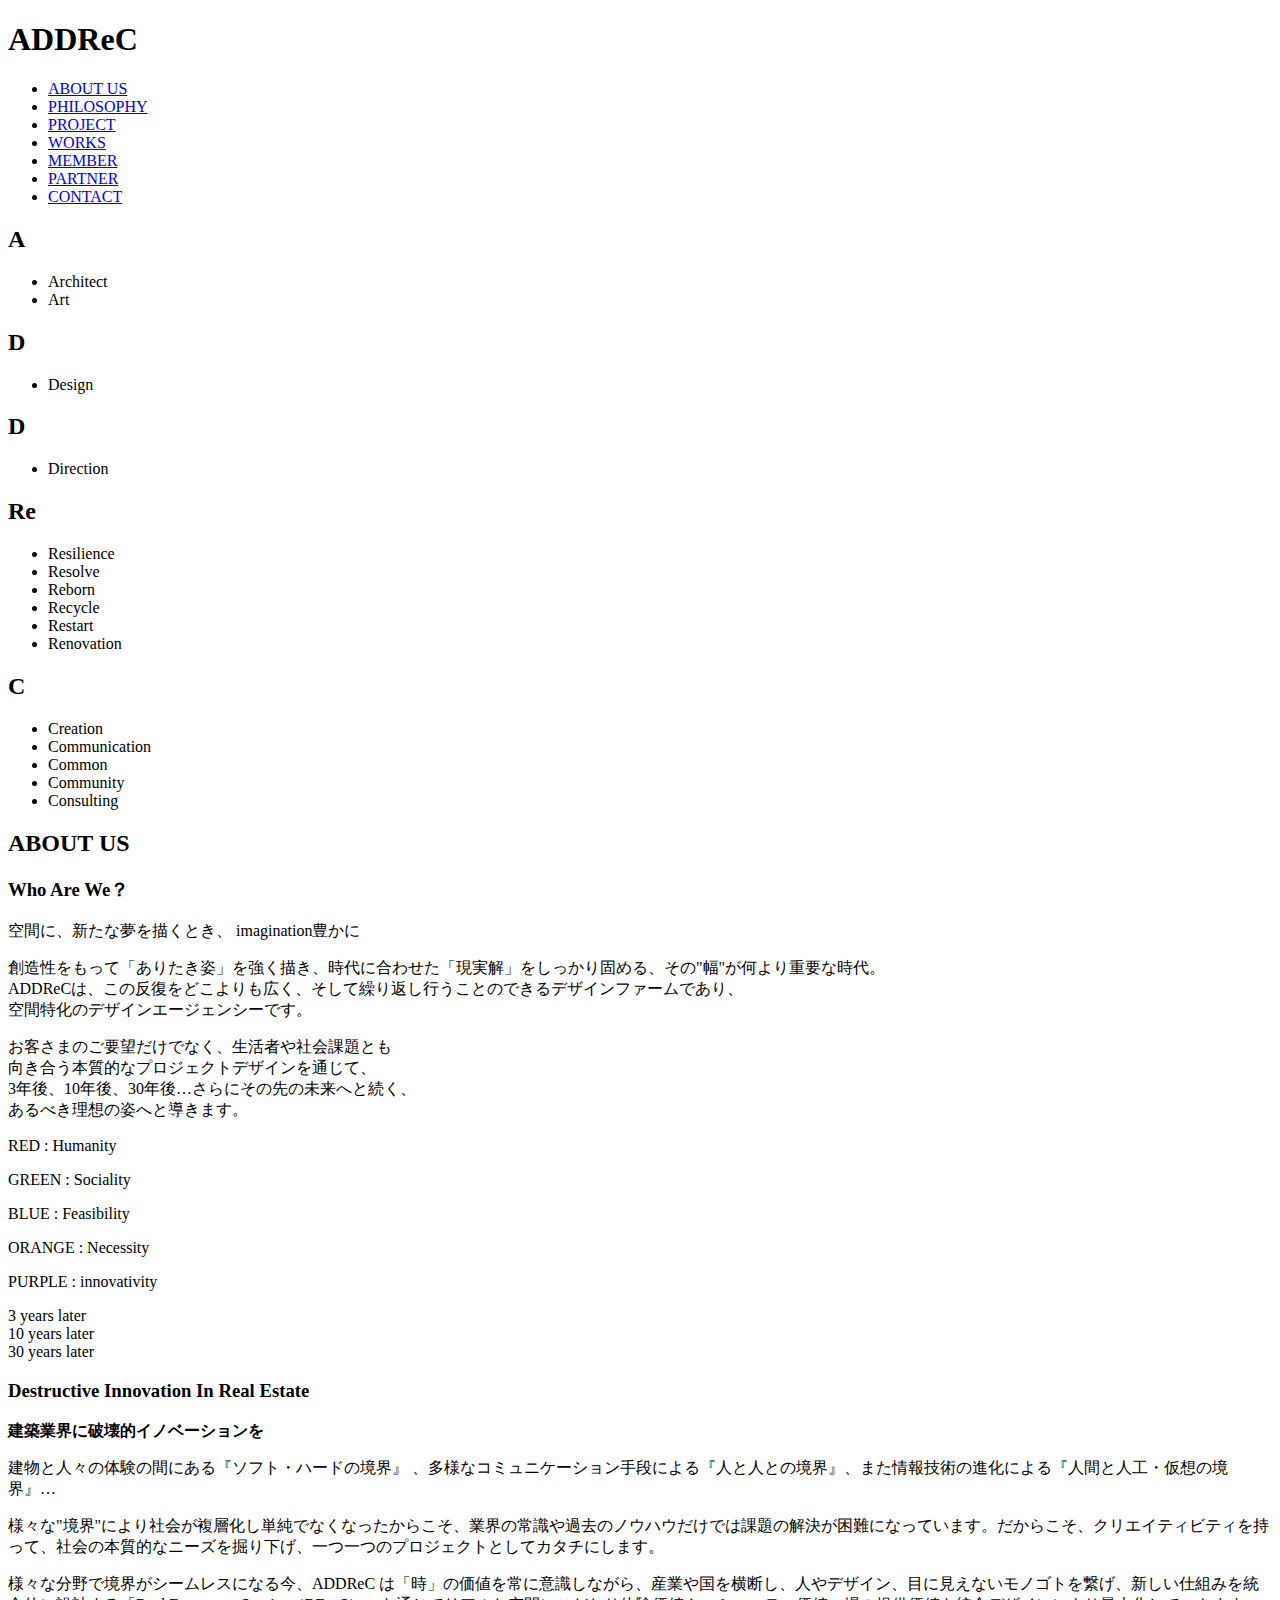
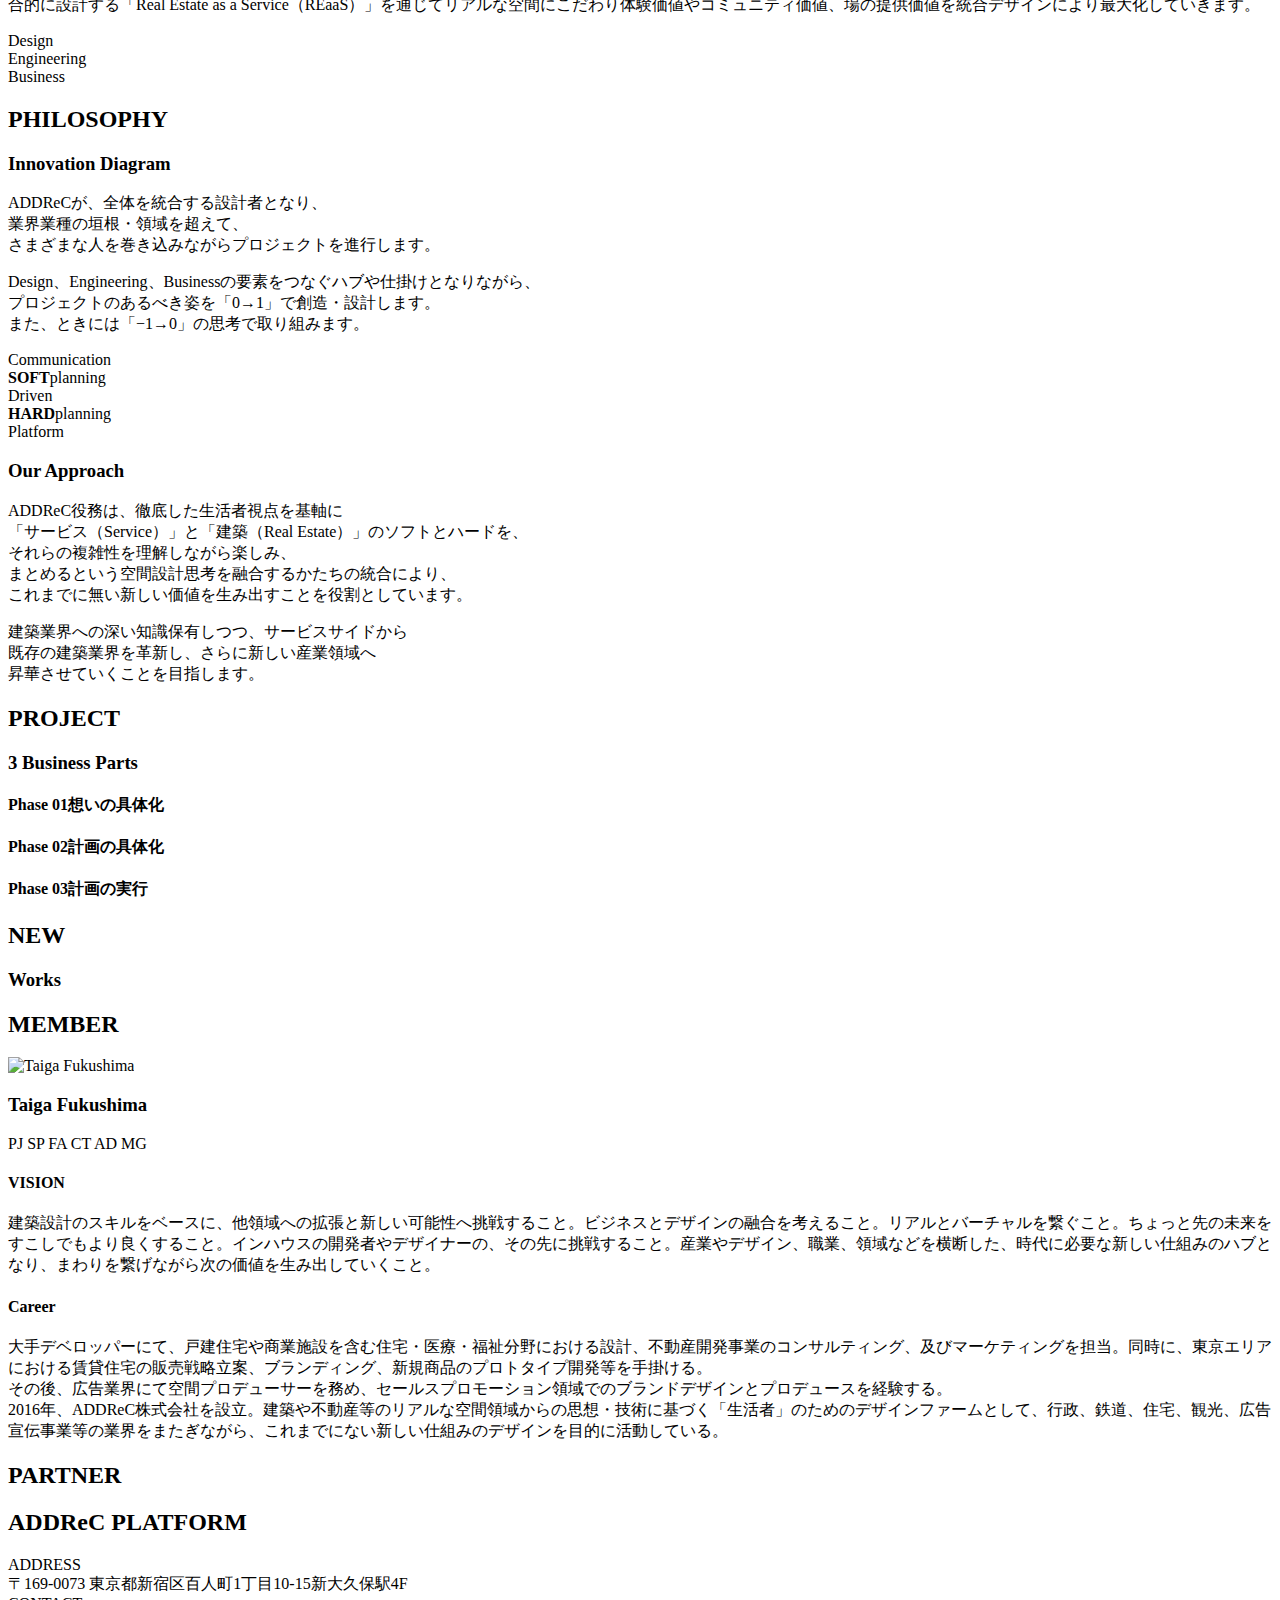
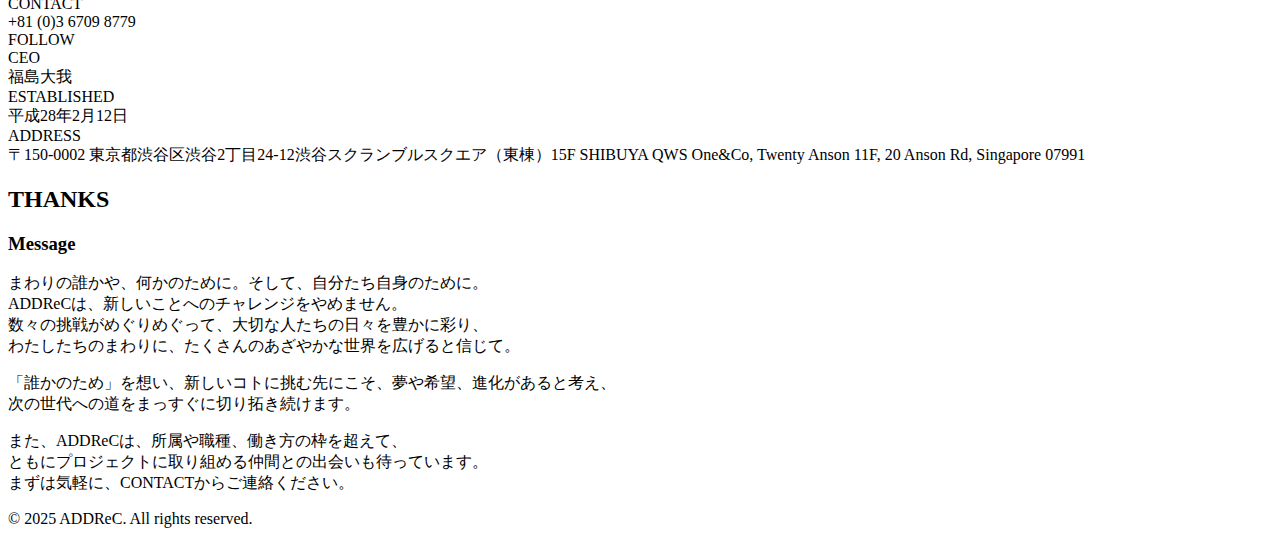
==== index.html @ 2c87a2e8 "Add main index.html page" ====
<!DOCTYPE html>
<html lang="ja">
<head>
    <meta charset="UTF-8">
    <meta name="viewport" content="width=device-width, initial-scale=1.0">
    <title>ADDReC - Design Firm</title>
    <link rel="stylesheet" href="styles.css">
    <link rel="stylesheet" href="https://fonts.googleapis.com/css2?family=Noto+Sans+JP:wght@300;400;500;700&display=swap">
</head>
<body>
    <header>
        <div class="logo">
            <h1>ADDReC</h1>
        </div>
        <nav>
            <ul>
                <li><a href="#about">ABOUT US</a></li>
                <li><a href="#philosophy">PHILOSOPHY</a></li>
                <li><a href="#project">PROJECT</a></li>
                <li><a href="#works">WORKS</a></li>
                <li><a href="#member">MEMBER</a></li>
                <li><a href="#partner">PARTNER</a></li>
                <li><a href="#contact">CONTACT</a></li>
            </ul>
        </nav>
    </header>

    <section class="hero">
        <div class="letter-grid">
            <div class="letter">
                <h2>A</h2>
                <ul>
                    <li>Architect</li>
                    <li>Art</li>
                </ul>
            </div>
            <div class="letter">
                <h2>D</h2>
                <ul>
                    <li>Design</li>
                </ul>
            </div>
            <div class="letter">
                <h2>D</h2>
                <ul>
                    <li>Direction</li>
                </ul>
            </div>
            <div class="letter">
                <h2>Re</h2>
                <ul>
                    <li>Resilience</li>
                    <li>Resolve</li>
                    <li>Reborn</li>
                    <li>Recycle</li>
                    <li>Restart</li>
                    <li>Renovation</li>
                </ul>
            </div>
            <div class="letter">
                <h2>C</h2>
                <ul>
                    <li>Creation</li>
                    <li>Communication</li>
                    <li>Common</li>
                    <li>Community</li>
                    <li>Consulting</li>
                </ul>
            </div>
        </div>
    </section>

    <section id="about" class="about">
        <h2>ABOUT US</h2>
        <div class="about-content">
            <h3>Who Are We？</h3>
            <p class="highlight">空間に、新たな夢を描くとき、 imagination豊かに</p>
            <p>創造性をもって「ありたき姿」を強く描き、時代に合わせた「現実解」をしっかり固める、その"幅"が何より重要な時代。<br>
            ADDReCは、この反復をどこよりも広く、そして繰り返し行うことのできるデザインファームであり、<br>
            空間特化のデザインエージェンシーです。</p>
            <p>お客さまのご要望だけでなく、生活者や社会課題とも<br>
            向き合う本質的なプロジェクトデザインを通じて、<br>
            3年後、10年後、30年後…さらにその先の未来へと続く、<br>
            あるべき理想の姿へと導きます。</p>
            
            <div class="color-values">
                <div class="color-value red">
                    <div class="color-box"></div>
                    <p>RED : Humanity</p>
                </div>
                <div class="color-value green">
                    <div class="color-box"></div>
                    <p>GREEN : Sociality</p>
                </div>
                <div class="color-value blue">
                    <div class="color-box"></div>
                    <p>BLUE : Feasibility</p>
                </div>
                <div class="color-value orange">
                    <div class="color-box"></div>
                    <p>ORANGE : Necessity</p>
                </div>
                <div class="color-value purple">
                    <div class="color-box"></div>
                    <p>PURPLE : innovativity</p>
                </div>
            </div>
            
            <div class="timeline">
                <div class="timeline-item">3 years later</div>
                <div class="timeline-item">10 years later</div>
                <div class="timeline-item">30 years later</div>
            </div>
        </div>
        
        <div class="about-innovation">
            <h3>Destructive Innovation In Real Estate</h3>
            <p class="highlight"><strong>建築業界に破壊的イノベーションを</strong></p>
            <p>建物と人々の体験の間にある『ソフト・ハードの境界』 、多様なコミュニケーション手段による『人と人との境界』、また情報技術の進化による『人間と人工・仮想の境界』…</p>
            <p>様々な"境界"により社会が複層化し単純でなくなったからこそ、業界の常識や過去のノウハウだけでは課題の解決が困難になっています。だからこそ、クリエイティビティを持って、社会の本質的なニーズを掘り下げ、一つ一つのプロジェクトとしてカタチにします。</p>
            <p>様々な分野で境界がシームレスになる今、ADDReC は「時」の価値を常に意識しながら、産業や国を横断し、人やデザイン、目に見えないモノゴトを繋げ、新しい仕組みを統合的に設計する「Real Estate as a Service（REaaS）」を通じてリアルな空間にこだわり体験価値やコミュニティ価値、場の提供価値を統合デザインにより最大化していきます。</p>
            
            <div class="disciplines">
                <div class="discipline">Design</div>
                <div class="discipline">Engineering</div>
                <div class="discipline">Business</div>
            </div>
        </div>
    </section>

    <section id="philosophy" class="philosophy">
        <h2>PHILOSOPHY</h2>
        <div class="philosophy-content">
            <h3>Innovation Diagram</h3>
            <p>ADDReCが、全体を統合する設計者となり、<br>
            業界業種の垣根・領域を超えて、<br>
            さまざまな人を巻き込みながらプロジェクトを進行します。</p>
            <p>Design、Engineering、Businessの要素をつなぐハブや仕掛けとなりながら、<br>
            プロジェクトのあるべき姿を「0→1」で創造・設計します。<br>
            また、ときには「−1→0」の思考で取り組みます。</p>
            
            <div class="innovation-diagram">
                <div class="diagram-item">Communication</div>
                <div class="diagram-item"><strong>SOFT</strong>planning</div>
                <div class="diagram-item">Driven</div>
                <div class="diagram-item"><strong>HARD</strong>planning</div>
                <div class="diagram-item">Platform</div>
            </div>
        </div>
        
        <div class="approach">
            <h3>Our Approach</h3>
            <p>ADDReC役務は、徹底した生活者視点を基軸に<br>
            「サービス（Service）」と「建築（Real Estate）」のソフトとハードを、<br>
            それらの複雑性を理解しながら楽しみ、<br>
            まとめるという空間設計思考を融合するかたちの統合により、<br>
            これまでに無い新しい価値を生み出すことを役割としています。</p>
            <p>建築業界への深い知識保有しつつ、サービスサイドから<br>
            既存の建築業界を革新し、さらに新しい産業領域へ<br>
            昇華させていくことを目指します。</p>
        </div>
    </section>

    <section id="project" class="project">
        <h2>PROJECT</h2>
        <div class="business-parts">
            <h3>3 Business Parts</h3>
            <div class="phase">
                <h4>Phase 01想いの具体化</h4>
            </div>
            <div class="phase">
                <h4>Phase 02計画の具体化</h4>
            </div>
            <div class="phase">
                <h4>Phase 03計画の実行</h4>
            </div>
        </div>
    </section>

    <section id="works" class="works">
        <h2>NEW</h2>
        <h3>Works</h3>
        <div class="works-gallery">
            <!-- Work items will be added here -->
        </div>
    </section>

    <section id="member" class="member">
        <h2>MEMBER</h2>
        <div class="members-grid">
            <div class="member-card">
                <div class="member-image">
                    <img src="images/member1.jpg" alt="Taiga Fukushima">
                </div>
                <div class="member-info">
                    <h3>Taiga Fukushima</h3>
                    <div class="skills">
                        <span>PJ</span>
                        <span>SP</span>
                        <span>FA</span>
                        <span>CT</span>
                        <span>AD</span>
                        <span>MG</span>
                    </div>
                    <h4>VISION</h4>
                    <p>建築設計のスキルをベースに、他領域への拡張と新しい可能性へ挑戦すること。ビジネスとデザインの融合を考えること。リアルとバーチャルを繋ぐこと。ちょっと先の未来をすこしでもより良くすること。インハウスの開発者やデザイナーの、その先に挑戦すること。産業やデザイン、職業、領域などを横断した、時代に必要な新しい仕組みのハブとなり、まわりを繋げながら次の価値を生み出していくこと。</p>
                    <h4>Career</h4>
                    <p>大手デベロッパーにて、戸建住宅や商業施設を含む住宅・医療・福祉分野における設計、不動産開発事業のコンサルティング、及びマーケティングを担当。同時に、東京エリアにおける賃貸住宅の販売戦略立案、ブランディング、新規商品のプロトタイプ開発等を手掛ける。<br>
                    その後、広告業界にて空間プロデューサーを務め、セールスプロモーション領域でのブランドデザインとプロデュースを経験する。<br>
                    2016年、ADDReC株式会社を設立。建築や不動産等のリアルな空間領域からの思想・技術に基づく「生活者」のためのデザインファームとして、行政、鉄道、住宅、観光、広告宣伝事業等の業界をまたぎながら、これまでにない新しい仕組みのデザインを目的に活動している。</p>
                </div>
            </div>
            
            <!-- Add more member cards as needed -->
        </div>
    </section>

    <section id="partner" class="partner">
        <h2>PARTNER</h2>
        <div class="partners-grid">
            <!-- Partner logos will be added here -->
        </div>
    </section>

    <section id="platform" class="platform">
        <h2>ADDReC PLATFORM</h2>
        <div class="platform-info">
            <div class="info-group">
                <div class="info-row">
                    <div class="info-label">ADDRESS</div>
                    <div class="info-value">〒169-0073 東京都新宿区百人町1丁目10-15新大久保駅4F</div>
                </div>
                <div class="info-row">
                    <div class="info-label">CONTACT</div>
                    <div class="info-value">+81 (0)3 6709 8779</div>
                </div>
                <div class="info-row">
                    <div class="info-label">FOLLOW</div>
                    <div class="info-value social-links">
                        <!-- Social media icons -->
                    </div>
                </div>
                <div class="info-row">
                    <div class="info-label">CEO</div>
                    <div class="info-value">福島大我</div>
                </div>
                <div class="info-row">
                    <div class="info-label">ESTABLISHED</div>
                    <div class="info-value">平成28年2月12日</div>
                </div>
            </div>
            
            <div class="info-group">
                <div class="info-row">
                    <div class="info-label">ADDRESS</div>
                    <div class="info-value">〒150-0002 東京都渋谷区渋谷2丁目24-12渋谷スクランブルスクエア（東棟）15F SHIBUYA QWS One&Co, Twenty Anson 11F, 20 Anson Rd, Singapore 07991</div>
                </div>
            </div>
        </div>
    </section>

    <section id="contact" class="contact">
        <h2>THANKS</h2>
        <div class="message">
            <h3>Message</h3>
            <p>まわりの誰かや、何かのために。そして、自分たち自身のために。<br>
            ADDReCは、新しいことへのチャレンジをやめません。<br>
            数々の挑戦がめぐりめぐって、大切な人たちの日々を豊かに彩り、<br>
            わたしたちのまわりに、たくさんのあざやかな世界を広げると信じて。</p>
            <p>「誰かのため」を想い、新しいコトに挑む先にこそ、夢や希望、進化があると考え、<br>
            次の世代への道をまっすぐに切り拓き続けます。</p>
            <p>また、ADDReCは、所属や職種、働き方の枠を超えて、<br>
            ともにプロジェクトに取り組める仲間との出会いも待っています。<br>
            まずは気軽に、CONTACTからご連絡ください。</p>
        </div>
    </section>

    <footer>
        <div class="footer-content">
            <p>&copy; 2025 ADDReC. All rights reserved.</p>
        </div>
    </footer>

    <script src="script.js"></script>
</body>
</html>
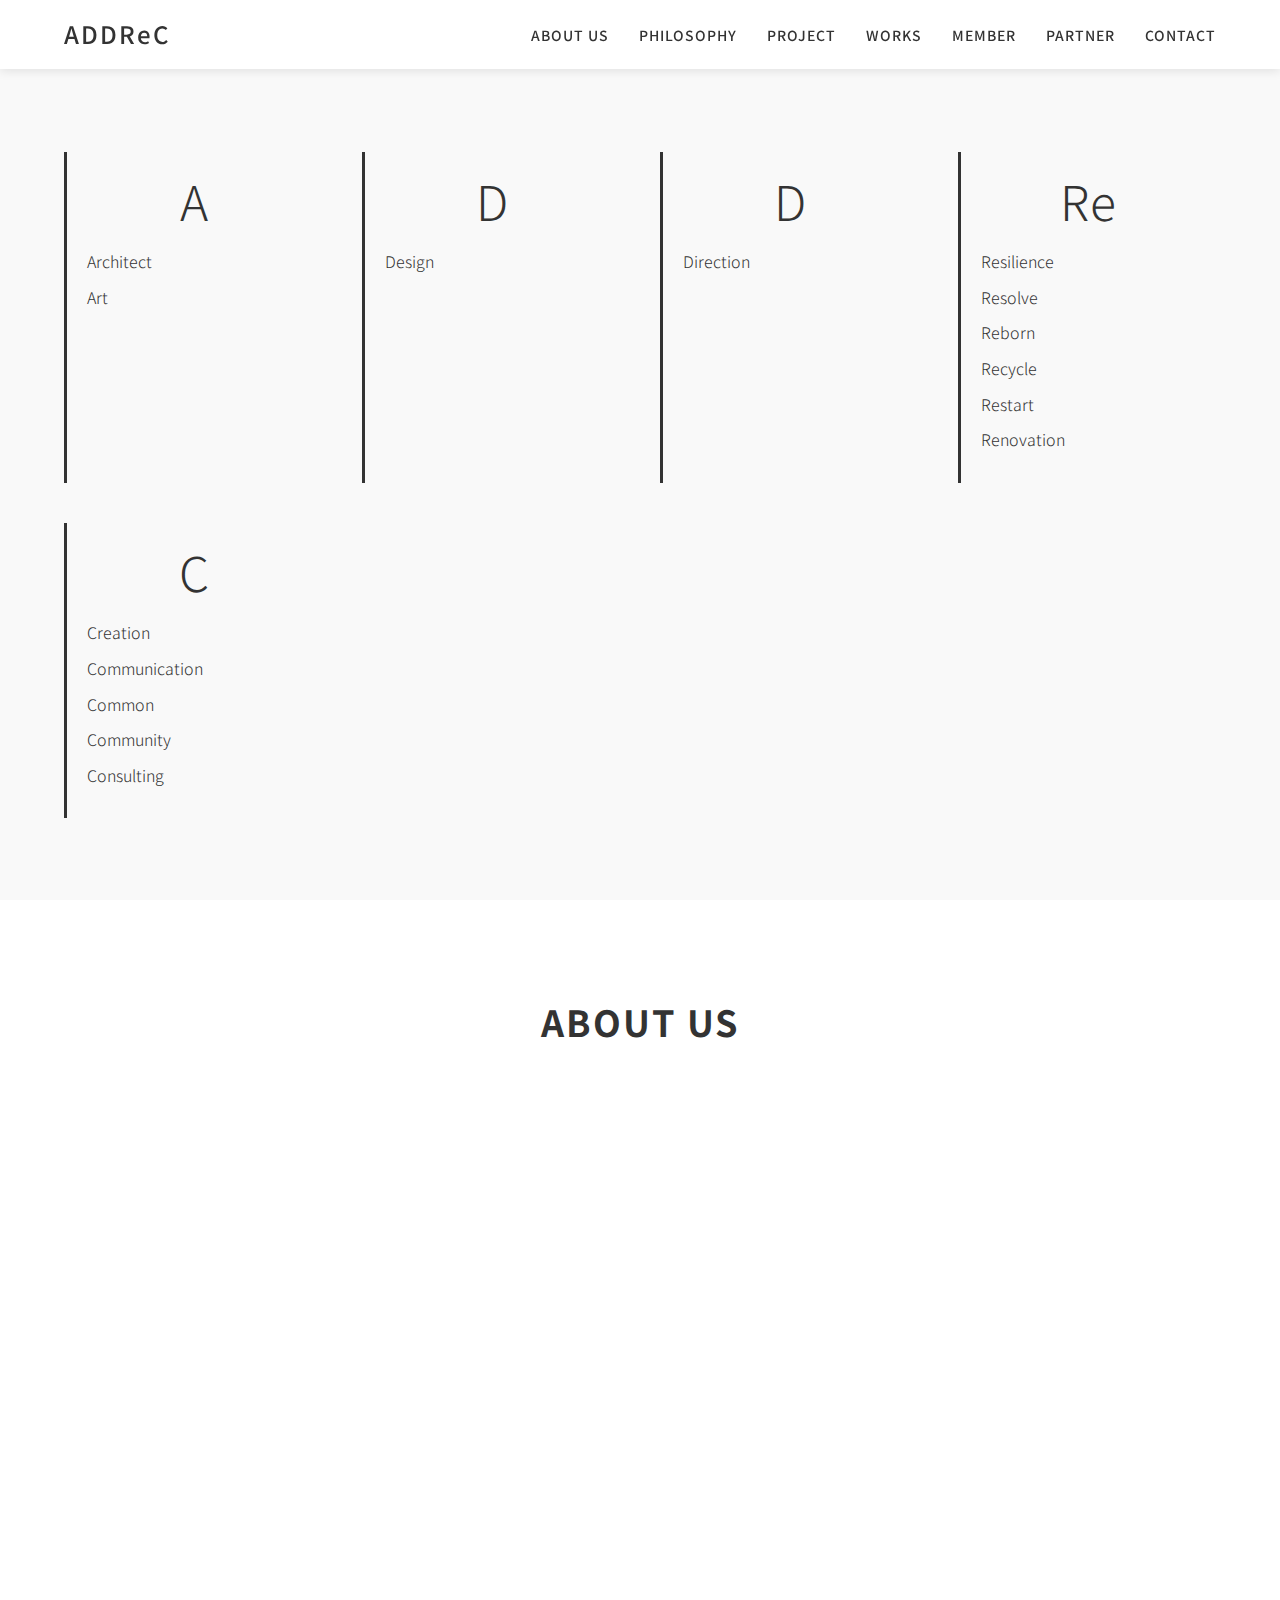
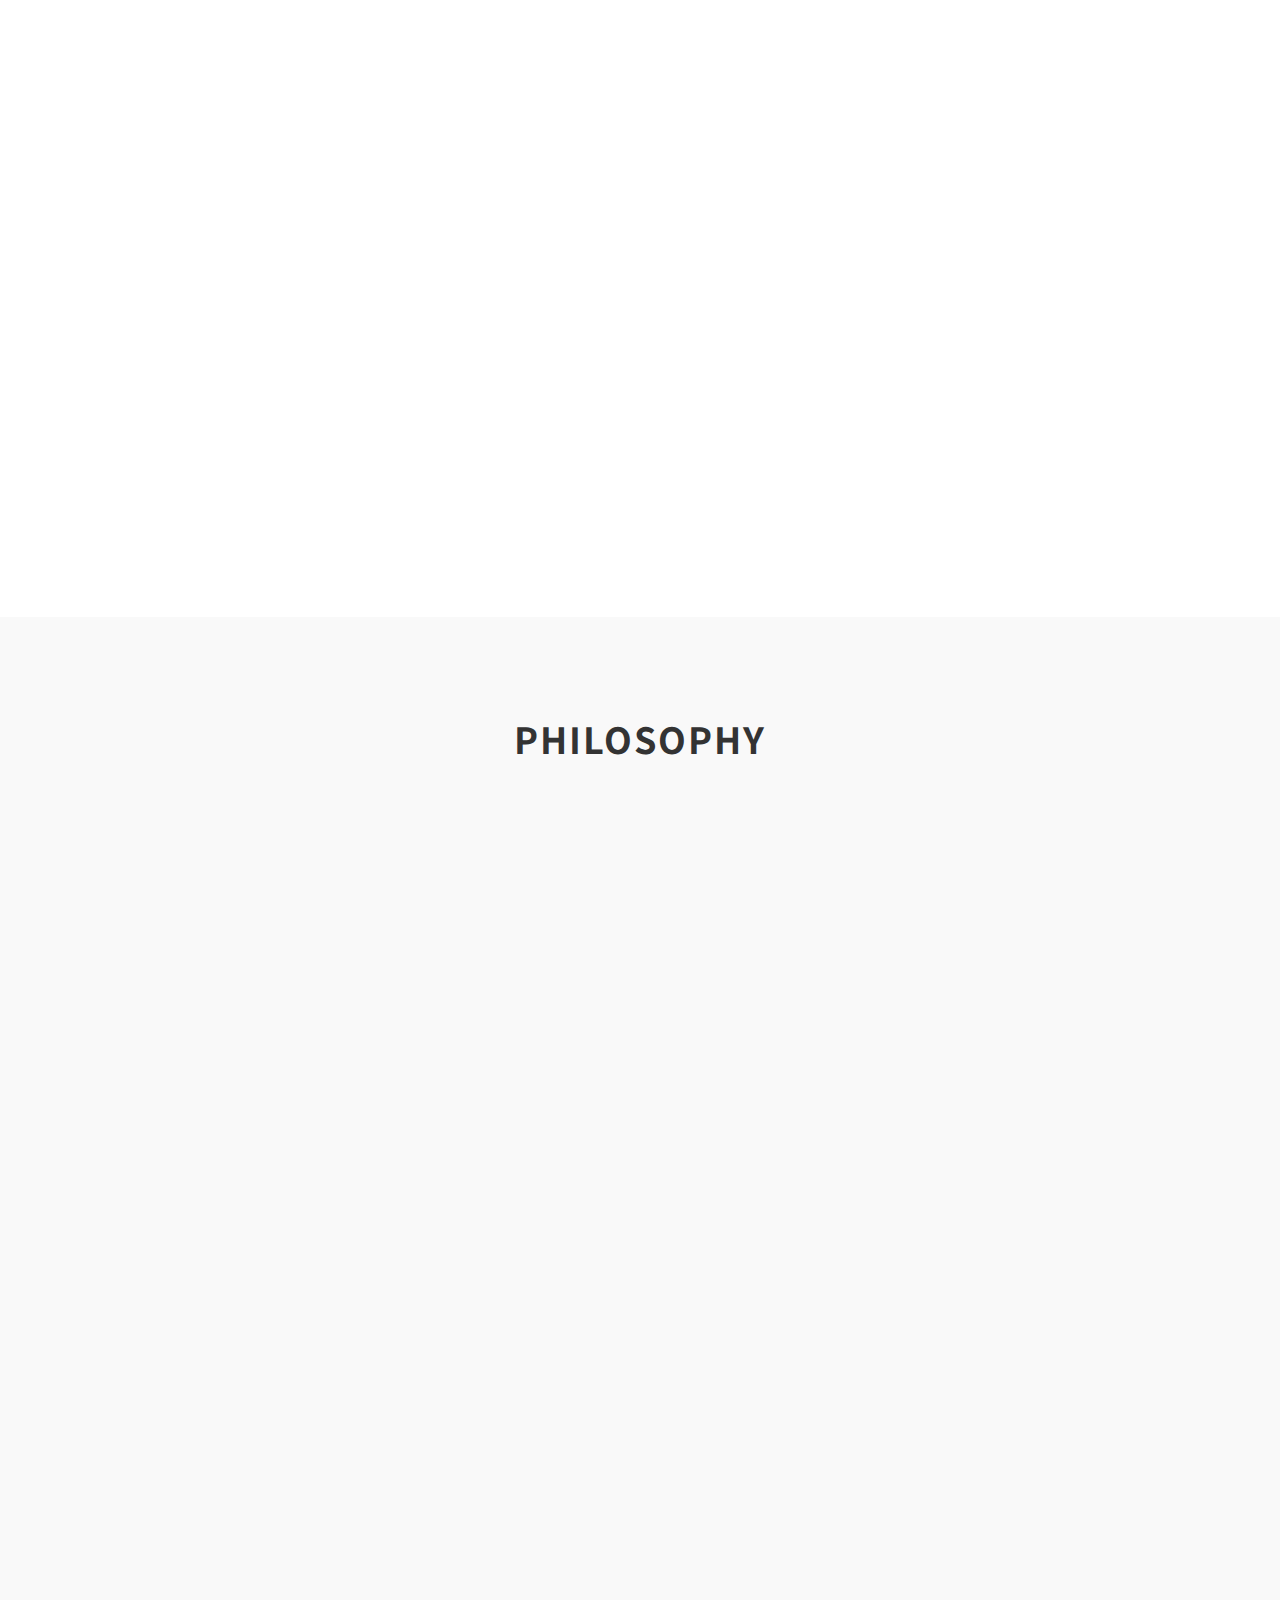
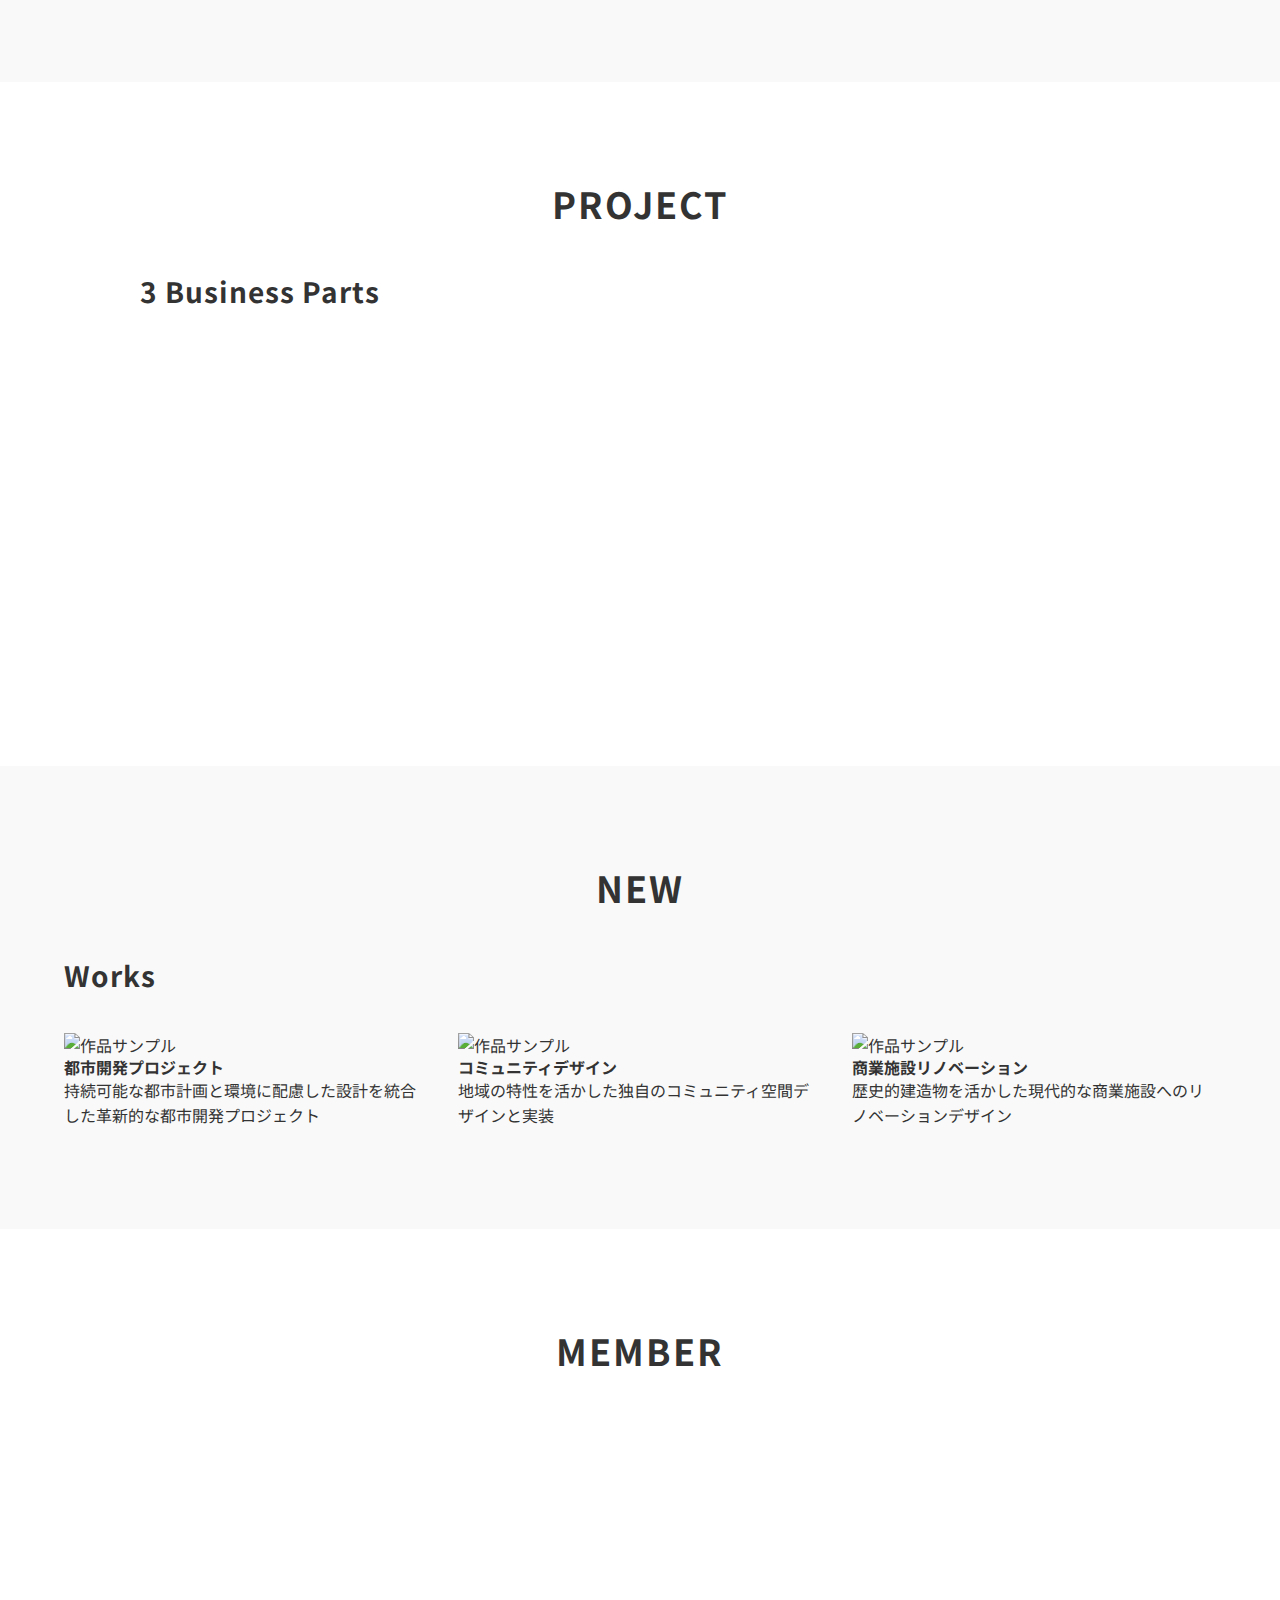
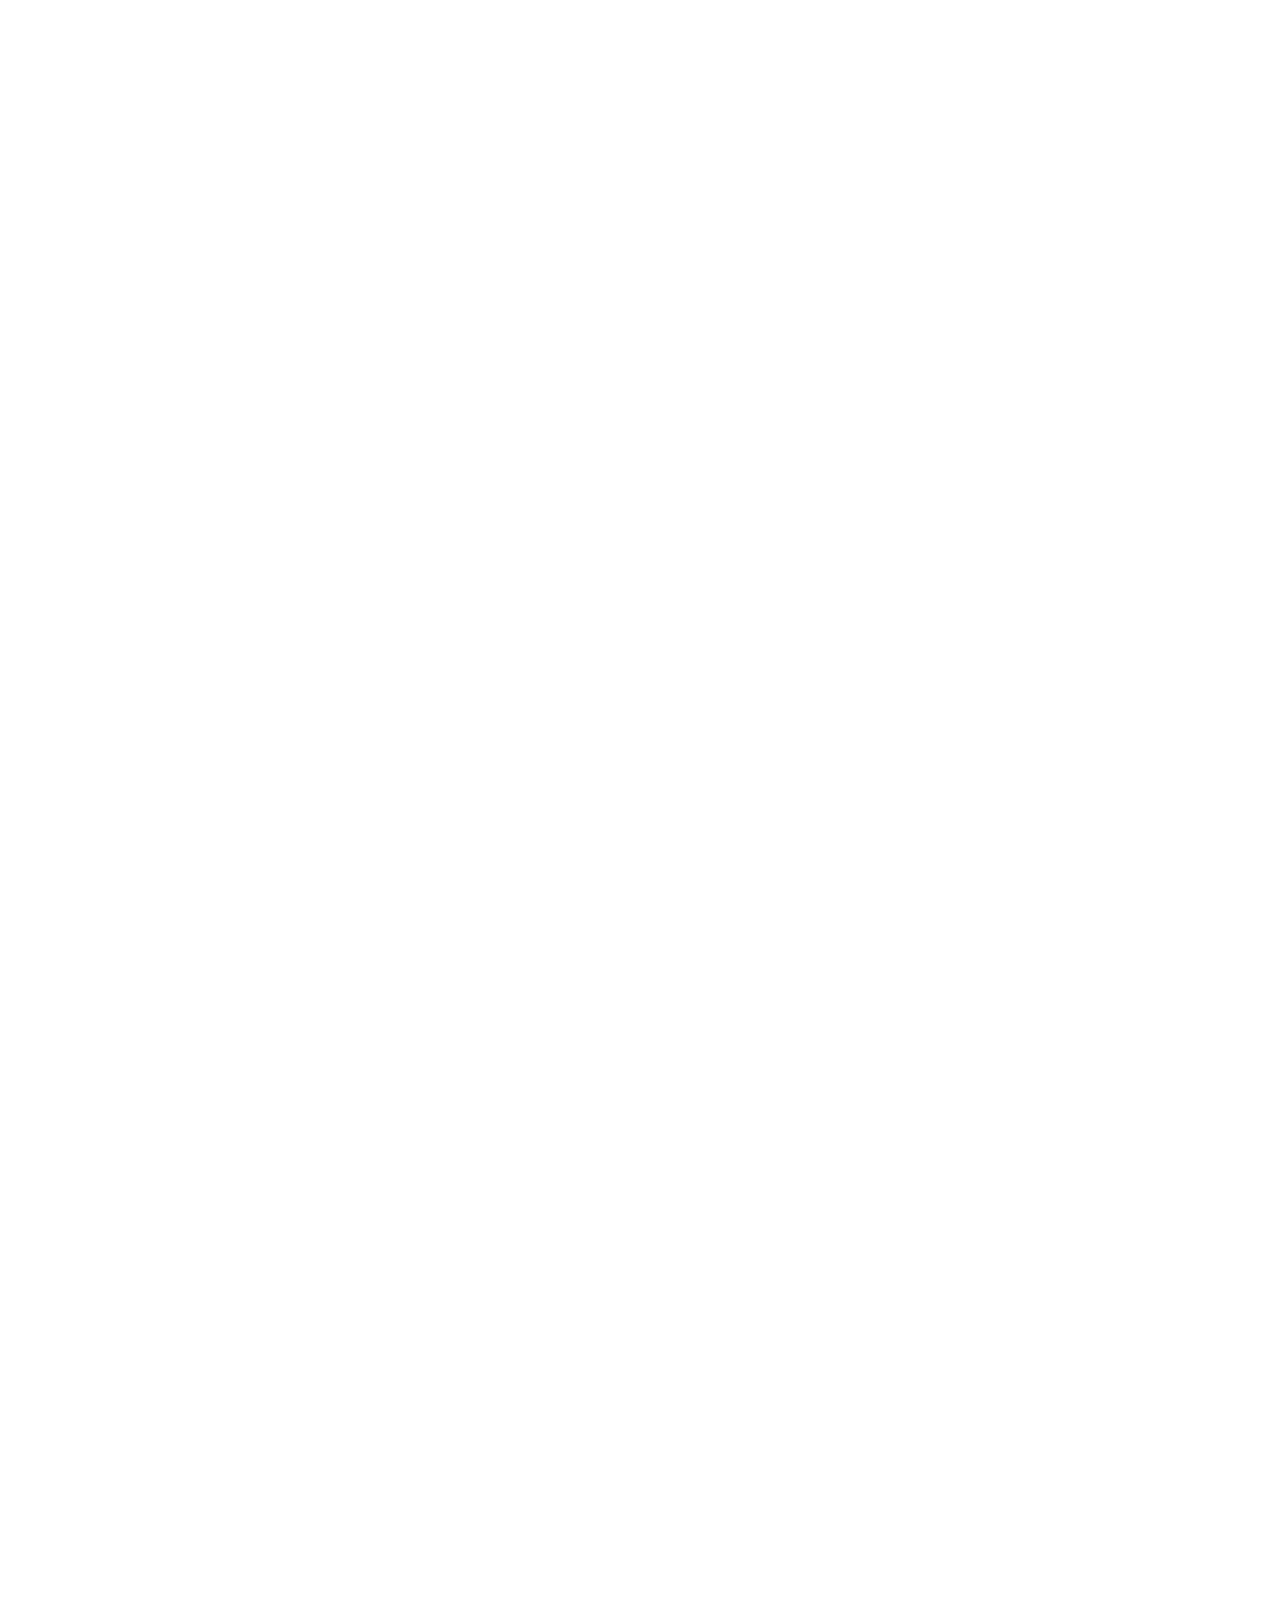
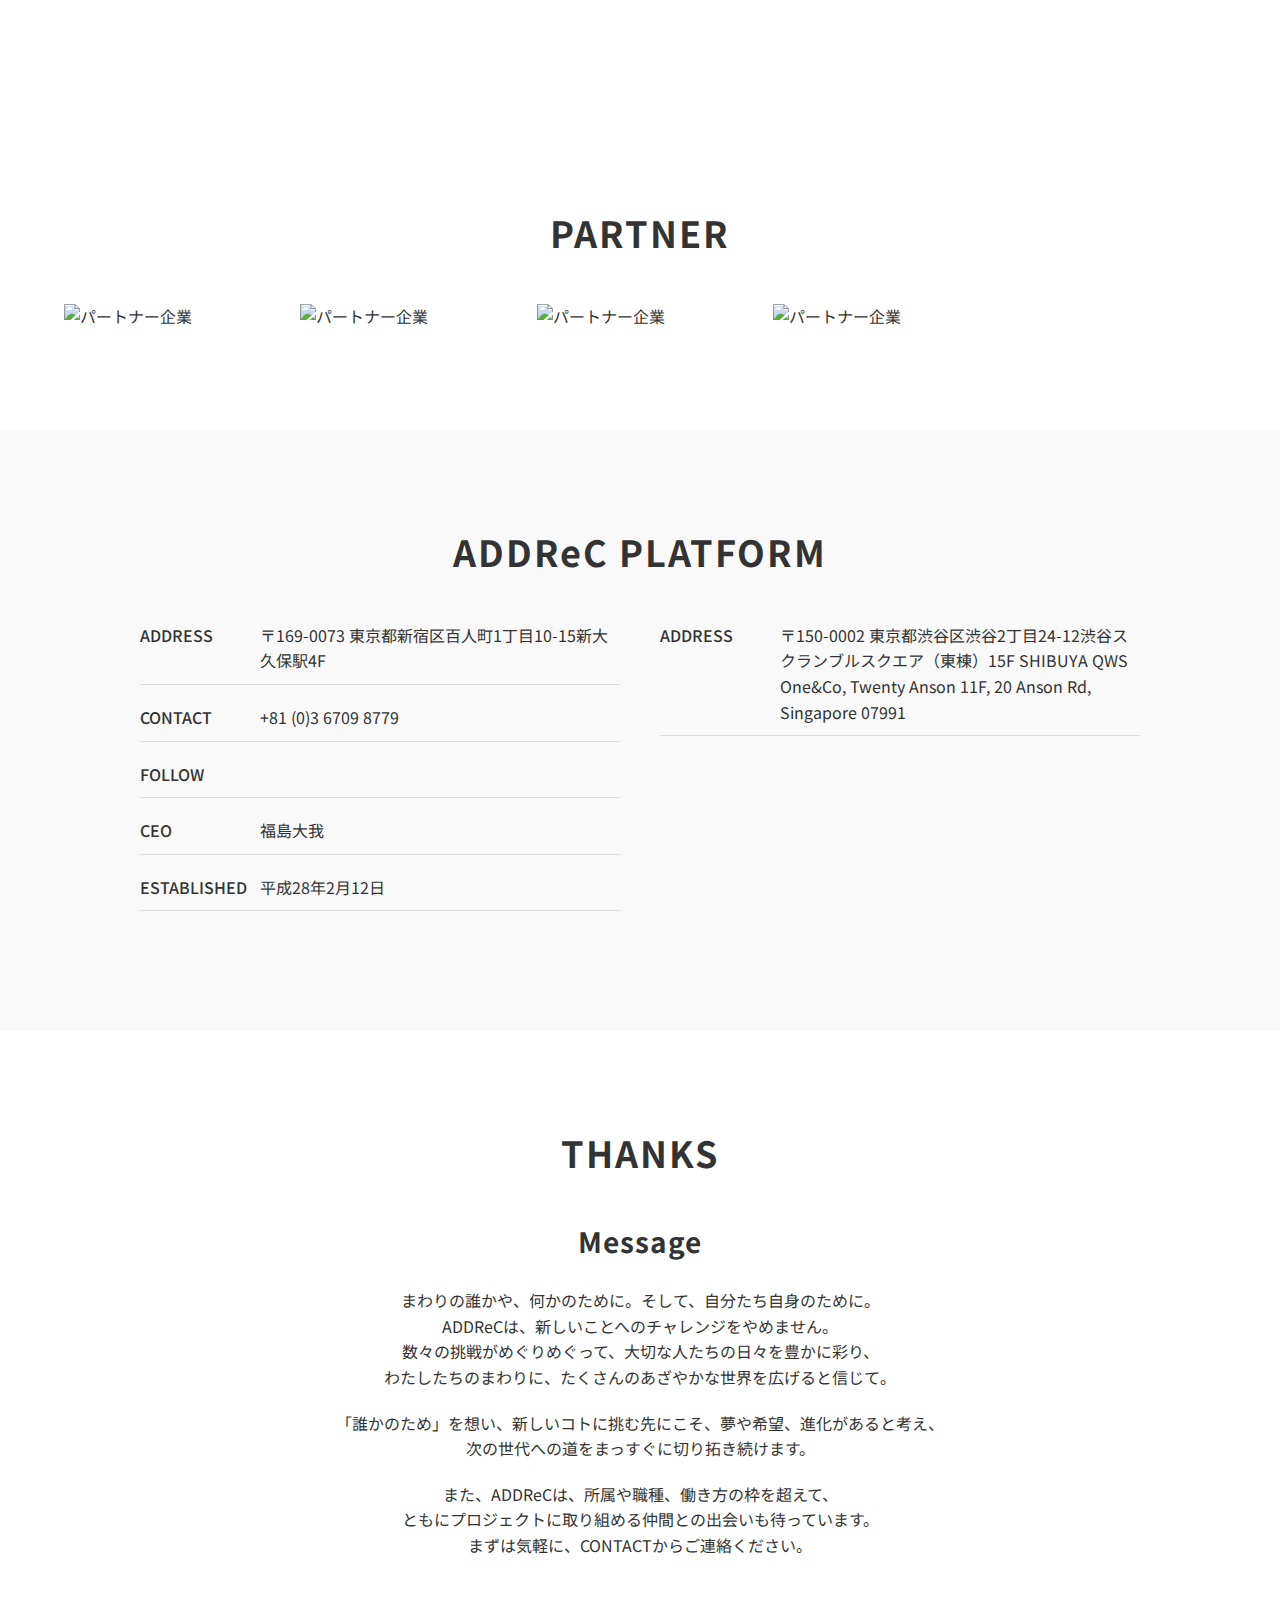
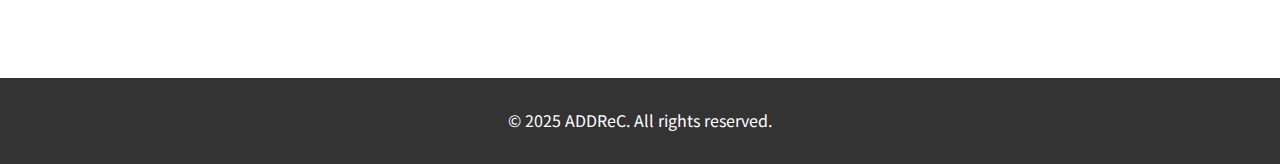
==== commit ab5c5e5a: "更新网站添加团队成员和作品展示" ====
--- a/index.html
+++ b/index.html
@@ -181,7 +181,33 @@
         <h2>NEW</h2>
         <h3>Works</h3>
         <div class="works-gallery">
-            <!-- Work items will be added here -->
+            <div class="work-item">
+                <div class="work-image">
+                    <img src="images/work1.jpg" alt="作品サンプル">
+                </div>
+                <div class="work-info">
+                    <h4>都市開発プロジェクト</h4>
+                    <p>持続可能な都市計画と環境に配慮した設計を統合した革新的な都市開発プロジェクト</p>
+                </div>
+            </div>
+            <div class="work-item">
+                <div class="work-image">
+                    <img src="images/work2.jpg" alt="作品サンプル">
+                </div>
+                <div class="work-info">
+                    <h4>コミュニティデザイン</h4>
+                    <p>地域の特性を活かした独自のコミュニティ空間デザインと実装</p>
+                </div>
+            </div>
+            <div class="work-item">
+                <div class="work-image">
+                    <img src="images/work3.jpg" alt="作品サンプル">
+                </div>
+                <div class="work-info">
+                    <h4>商業施設リノベーション</h4>
+                    <p>歴史的建造物を活かした現代的な商業施設へのリノベーションデザイン</p>
+                </div>
+            </div>
         </div>
     </section>
 
@@ -211,14 +237,119 @@
                 </div>
             </div>
             
-            <!-- Add more member cards as needed -->
+            <div class="member-card">
+                <div class="member-image">
+                    <img src="images/member2.jpg" alt="冨田 円">
+                </div>
+                <div class="member-info">
+                    <h3>冨田 円 Tomita Madoka</h3>
+                    <div class="skills">
+                        <span>PJ</span>
+                        <span>SP</span>
+                        <span>FA</span>
+                        <span>CT</span>
+                        <span>AD</span>
+                        <span>MG</span>
+                    </div>
+                    <h4>コンセプトアーキテクト</h4>
+                    <p>欧州での5年間のインテリアデザイン業務で培ったのは審美眼だけではなくユーザビリティというモデュール単位を空間演出から街づくりまでを一貫したコンセプトで貫くこと。物語を空間で表現する事が得意とする。</p>
+                    <p>帰国後はライフスタイルデザインを軸にコンセプト体験型のホテルを中心とした街づくりの開発企画業務に携わる。2015年より生活に一番近いアートアンドクラフトとして発酵茶ブランディングから離耕農地などの遊休地活用を地方都市街づくりとして地域を巻き込みつつ運用中。</p>
+                </div>
+            </div>
+            
+            <div class="member-card">
+                <div class="member-image">
+                    <img src="images/member3.jpg" alt="細目 圭佑">
+                </div>
+                <div class="member-info">
+                    <h3>細目 圭佑 Hosonome Keisuke</h3>
+                    <div class="skills">
+                        <span>PJ</span>
+                        <span>SP</span>
+                        <span>FA</span>
+                        <span>CT</span>
+                        <span>AD</span>
+                        <span>MG</span>
+                    </div>
+                    <p>渋谷ブレンド株式会社代表取締役／プロデューサー／官民学連携／新規事業開発／人材組織雇用／当事者プロジェクト オープンイノベーション型プロジェクトのプロデュースを行う。「世の中にとって良い取り組みを正しく事業化する」をテーマに、糖尿病向けのヘルスケアプロジェクトや渋谷区との官民学連携推進、上場企業との共同新規事業開発などに取り組む。</p>
+                </div>
+            </div>
+            
+            <div class="member-card">
+                <div class="member-image">
+                    <img src="images/member4.jpg" alt="澤田 剛希">
+                </div>
+                <div class="member-info">
+                    <h3>澤田 剛希 Yoshiki Sawada</h3>
+                    <div class="skills">
+                        <span>PJ</span>
+                        <span>SP</span>
+                        <span>FA</span>
+                        <span>CT</span>
+                        <span>AD</span>
+                        <span>MG</span>
+                    </div>
+                    <h4>プロジェクトデザイナー</h4>
+                    <p>リノベーションによる不動産再生に携わってきた経験をベースに、自らの感覚を活かした空間のデザイン及び家具の施工も自ら臨機応変に行うことで、プロジェクトの価値向上を目指します。ADDReCではさらに他の多様なメンバーと協業することで、ハードや短期スパンの事業計画だけでは解けないような、より長い時間軸での社会がより良くなるようなアクションを行ってゆきます。</p>
+                </div>
+            </div>
+            
+            <div class="member-card">
+                <div class="member-image">
+                    <img src="images/member5.jpg" alt="松村 隆">
+                </div>
+                <div class="member-info">
+                    <h3>松村 隆 Takashi Matsumura</h3>
+                    <div class="skills">
+                        <span>PJ</span>
+                        <span>SP</span>
+                        <span>FA</span>
+                        <span>CT</span>
+                        <span>AD</span>
+                        <span>MG</span>
+                    </div>
+                    <h4>アーキテクト</h4>
+                    <p>空間デザインの専門家として、建築物の機能と美しさを両立させた設計を追求。持続可能な建築と環境への配慮を重視したプロジェクトに力を入れている。</p>
+                </div>
+            </div>
+            
+            <div class="member-card">
+                <div class="member-image">
+                    <img src="images/member6.jpg" alt="深津 康幸">
+                </div>
+                <div class="member-info">
+                    <h3>深津 康幸 Yasuyuki Fukatsu</h3>
+                    <div class="skills">
+                        <span>PJ</span>
+                        <span>SP</span>
+                        <span>FA</span>
+                        <span>CT</span>
+                        <span>AD</span>
+                        <span>MG</span>
+                    </div>
+                    <h4>know Inc.代表 / ビジネスプロデューサー / ライフスタイルデザイナー</h4>
+                    <p>事業領域は「暮らしに関することすべて」。デジタルからアナログまで様々なコンテンツの企画、プロデュース、ディレクションを担当。グラフィック、インテリア•プロダクトデザイン、ウェブ、ソーシャルメディアマーケティングからR&D、スタートアップベンチャーなど興味関心の赴くままに業界を渡り歩く。テクノロジーやデバイスを使用し、アイディアを掛け合わせた独自のプロジェクトを数多く手がける。カンヌライオンズ他、国内外の受賞多数。</p>
+                </div>
+            </div>
         </div>
     </section>
 
     <section id="partner" class="partner">
         <h2>PARTNER</h2>
         <div class="partners-grid">
-            <!-- Partner logos will be added here -->
+            <!-- パートナー企業のロゴや情報が入ります -->
+            <div class="partner-logo">
+                <img src="images/partner-placeholder.jpg" alt="パートナー企業">
+            </div>
+            <div class="partner-logo">
+                <img src="images/partner-placeholder.jpg" alt="パートナー企業">
+            </div>
+            <div class="partner-logo">
+                <img src="images/partner-placeholder.jpg" alt="パートナー企業">
+            </div>
+            <div class="partner-logo">
+                <img src="images/partner-placeholder.jpg" alt="パートナー企業">
+            </div>
         </div>
     </section>
 
@@ -237,7 +368,7 @@
                 <div class="info-row">
                     <div class="info-label">FOLLOW</div>
                     <div class="info-value social-links">
-                        <!-- Social media icons -->
+                        <!-- ソーシャルメディアアイコン -->
                     </div>
                 </div>
                 <div class="info-row">
--- a/styles.css
+++ b/styles.css
@@ -0,0 +1,481 @@
+/* Global styles */
+* {
+    margin: 0;
+    padding: 0;
+    box-sizing: border-box;
+}
+
+body {
+    font-family: 'Noto Sans JP', sans-serif;
+    color: #333;
+    line-height: 1.6;
+    background-color: #fff;
+}
+
+a {
+    text-decoration: none;
+    color: inherit;
+}
+
+ul {
+    list-style: none;
+}
+
+h1, h2, h3, h4, h5, h6 {
+    font-weight: 700;
+    line-height: 1.2;
+}
+
+img {
+    max-width: 100%;
+    height: auto;
+}
+
+/* Header styles */
+header {
+    display: flex;
+    justify-content: space-between;
+    align-items: center;
+    padding: 20px 5%;
+    position: fixed;
+    width: 100%;
+    top: 0;
+    z-index: 1000;
+    background: rgba(255, 255, 255, 0.95);
+    box-shadow: 0 2px 10px rgba(0, 0, 0, 0.1);
+}
+
+.logo h1 {
+    font-size: 24px;
+    font-weight: 500;
+    letter-spacing: 2px;
+}
+
+nav ul {
+    display: flex;
+}
+
+nav ul li {
+    margin-left: 30px;
+}
+
+nav ul li a {
+    position: relative;
+    font-size: 14px;
+    font-weight: 500;
+    letter-spacing: 1px;
+    transition: color 0.3s;
+}
+
+nav ul li a:hover {
+    color: #666;
+}
+
+nav ul li a::after {
+    content: '';
+    position: absolute;
+    width: 0;
+    height: 2px;
+    bottom: -5px;
+    left: 0;
+    background-color: #333;
+    transition: width 0.3s;
+}
+
+nav ul li a:hover::after {
+    width: 100%;
+}
+
+/* Hero section */
+.hero {
+    padding: 150px 5% 80px;
+    background-color: #f9f9f9;
+    min-height: 100vh;
+    display: flex;
+    align-items: center;
+    justify-content: center;
+}
+
+.letter-grid {
+    display: grid;
+    grid-template-columns: repeat(auto-fit, minmax(200px, 1fr));
+    gap: 40px;
+    width: 100%;
+    max-width: 1200px;
+}
+
+.letter {
+    padding: 20px;
+    border-left: 3px solid #333;
+}
+
+.letter h2 {
+    font-size: 48px;
+    margin-bottom: 20px;
+    font-weight: 300;
+}
+
+.letter ul li {
+    font-size: 16px;
+    margin-bottom: 10px;
+    font-weight: 300;
+}
+
+/* Section styles */
+section {
+    padding: 100px 5%;
+}
+
+section h2 {
+    font-size: 36px;
+    margin-bottom: 50px;
+    text-align: center;
+    letter-spacing: 2px;
+}
+
+section h3 {
+    font-size: 28px;
+    margin-bottom: 30px;
+    letter-spacing: 1px;
+}
+
+/* About section */
+.about {
+    background-color: #fff;
+}
+
+.about-content, .about-innovation {
+    max-width: 1000px;
+    margin: 0 auto 80px;
+}
+
+.highlight {
+    font-size: 24px;
+    line-height: 1.4;
+    margin-bottom: 20px;
+    font-weight: 300;
+}
+
+.color-values {
+    display: flex;
+    flex-wrap: wrap;
+    gap: 20px;
+    margin: 40px 0;
+}
+
+.color-value {
+    display: flex;
+    align-items: center;
+}
+
+.color-box {
+    width: 20px;
+    height: 20px;
+    margin-right: 10px;
+}
+
+.red .color-box {
+    background-color: #ff6b6b;
+}
+
+.green .color-box {
+    background-color: #51cf66;
+}
+
+.blue .color-box {
+    background-color: #339af0;
+}
+
+.orange .color-box {
+    background-color: #ff922b;
+}
+
+.purple .color-box {
+    background-color: #cc5de8;
+}
+
+.timeline {
+    display: flex;
+    justify-content: space-between;
+    margin: 40px 0;
+}
+
+.timeline-item {
+    padding: 10px 20px;
+    border: 1px solid #ddd;
+    border-radius: 4px;
+}
+
+.disciplines {
+    display: flex;
+    justify-content: space-between;
+    margin: 40px 0;
+}
+
+.discipline {
+    font-size: 24px;
+    padding: 20px;
+    background-color: #f9f9f9;
+    border-radius: 4px;
+    width: 30%;
+    text-align: center;
+}
+
+/* Philosophy section */
+.philosophy {
+    background-color: #f9f9f9;
+}
+
+.philosophy-content, .approach {
+    max-width: 1000px;
+    margin: 0 auto 80px;
+}
+
+.innovation-diagram {
+    display: flex;
+    flex-wrap: wrap;
+    justify-content: space-between;
+    margin: 40px 0;
+}
+
+.diagram-item {
+    flex: 1;
+    min-width: 150px;
+    padding: 20px;
+    background-color: #fff;
+    margin: 10px;
+    text-align: center;
+    box-shadow: 0 4px 6px rgba(0, 0, 0, 0.1);
+}
+
+/* Project section */
+.business-parts {
+    max-width: 1000px;
+    margin: 0 auto;
+}
+
+.phase {
+    margin: 30px 0;
+    padding: 30px;
+    background-color: #f9f9f9;
+    border-left: 4px solid #333;
+}
+
+/* Works section */
+.works {
+    background-color: #f9f9f9;
+}
+
+.works-gallery {
+    display: grid;
+    grid-template-columns: repeat(auto-fill, minmax(300px, 1fr));
+    gap: 30px;
+    margin-top: 40px;
+}
+
+/* Member section */
+.members-grid {
+    display: grid;
+    grid-template-columns: repeat(auto-fill, minmax(300px, 1fr));
+    gap: 40px;
+}
+
+.member-card {
+    background-color: #fff;
+    box-shadow: 0 4px 10px rgba(0, 0, 0, 0.1);
+    overflow: hidden;
+}
+
+.member-image {
+    width: 100%;
+    height: 300px;
+    overflow: hidden;
+}
+
+.member-image img {
+    width: 100%;
+    height: 100%;
+    object-fit: cover;
+    transition: transform 0.3s;
+}
+
+.member-card:hover .member-image img {
+    transform: scale(1.05);
+}
+
+.member-info {
+    padding: 20px;
+}
+
+.member-info h3 {
+    font-size: 22px;
+    margin-bottom: 10px;
+}
+
+.skills {
+    display: flex;
+    flex-wrap: wrap;
+    gap: 10px;
+    margin-bottom: 20px;
+}
+
+.skills span {
+    padding: 5px 10px;
+    background-color: #f1f1f1;
+    border-radius: 4px;
+    font-size: 12px;
+}
+
+.member-info h4 {
+    font-size: 18px;
+    margin: 20px 0 10px;
+    border-left: 3px solid #333;
+    padding-left: 10px;
+}
+
+.member-info p {
+    font-size: 14px;
+    color: #666;
+}
+
+/* Partner section */
+.partner {
+    background-color: #fff;
+}
+
+.partners-grid {
+    display: grid;
+    grid-template-columns: repeat(auto-fill, minmax(200px, 1fr));
+    gap: 30px;
+    align-items: center;
+}
+
+/* Platform section */
+.platform {
+    background-color: #f9f9f9;
+}
+
+.platform-info {
+    max-width: 1000px;
+    margin: 0 auto;
+    display: grid;
+    grid-template-columns: 1fr 1fr;
+    gap: 40px;
+}
+
+@media (max-width: 768px) {
+    .platform-info {
+        grid-template-columns: 1fr;
+    }
+}
+
+.info-row {
+    display: flex;
+    margin-bottom: 20px;
+    border-bottom: 1px solid #ddd;
+    padding-bottom: 10px;
+}
+
+.info-label {
+    min-width: 120px;
+    font-weight: 500;
+}
+
+.info-value {
+    flex: 1;
+}
+
+/* Contact section */
+.contact {
+    background-color: #fff;
+}
+
+.message {
+    max-width: 800px;
+    margin: 0 auto;
+    text-align: center;
+}
+
+.message p {
+    margin-bottom: 20px;
+}
+
+/* Footer */
+footer {
+    background-color: #333;
+    color: #fff;
+    padding: 30px 5%;
+    text-align: center;
+}
+
+.footer-content {
+    max-width: 1200px;
+    margin: 0 auto;
+}
+
+/* Responsive styles */
+@media (max-width: 992px) {
+    header {
+        flex-direction: column;
+    }
+    
+    nav ul {
+        margin-top: 20px;
+        flex-wrap: wrap;
+        justify-content: center;
+    }
+    
+    nav ul li {
+        margin: 0 15px;
+        margin-bottom: 10px;
+    }
+    
+    .letter-grid {
+        grid-template-columns: repeat(auto-fit, minmax(150px, 1fr));
+    }
+    
+    .color-values, .timeline, .disciplines, .innovation-diagram {
+        flex-direction: column;
+    }
+    
+    .discipline {
+        width: 100%;
+        margin-bottom: 20px;
+    }
+}
+
+@media (max-width: 768px) {
+    section {
+        padding: 60px 5%;
+    }
+    
+    section h2 {
+        font-size: 28px;
+    }
+    
+    section h3 {
+        font-size: 22px;
+    }
+    
+    .highlight {
+        font-size: 20px;
+    }
+    
+    .members-grid {
+        grid-template-columns: 1fr;
+    }
+}
+
+@media (max-width: 576px) {
+    .letter h2 {
+        font-size: 36px;
+    }
+    
+    .info-row {
+        flex-direction: column;
+    }
+    
+    .info-label {
+        margin-bottom: 5px;
+    }
+}
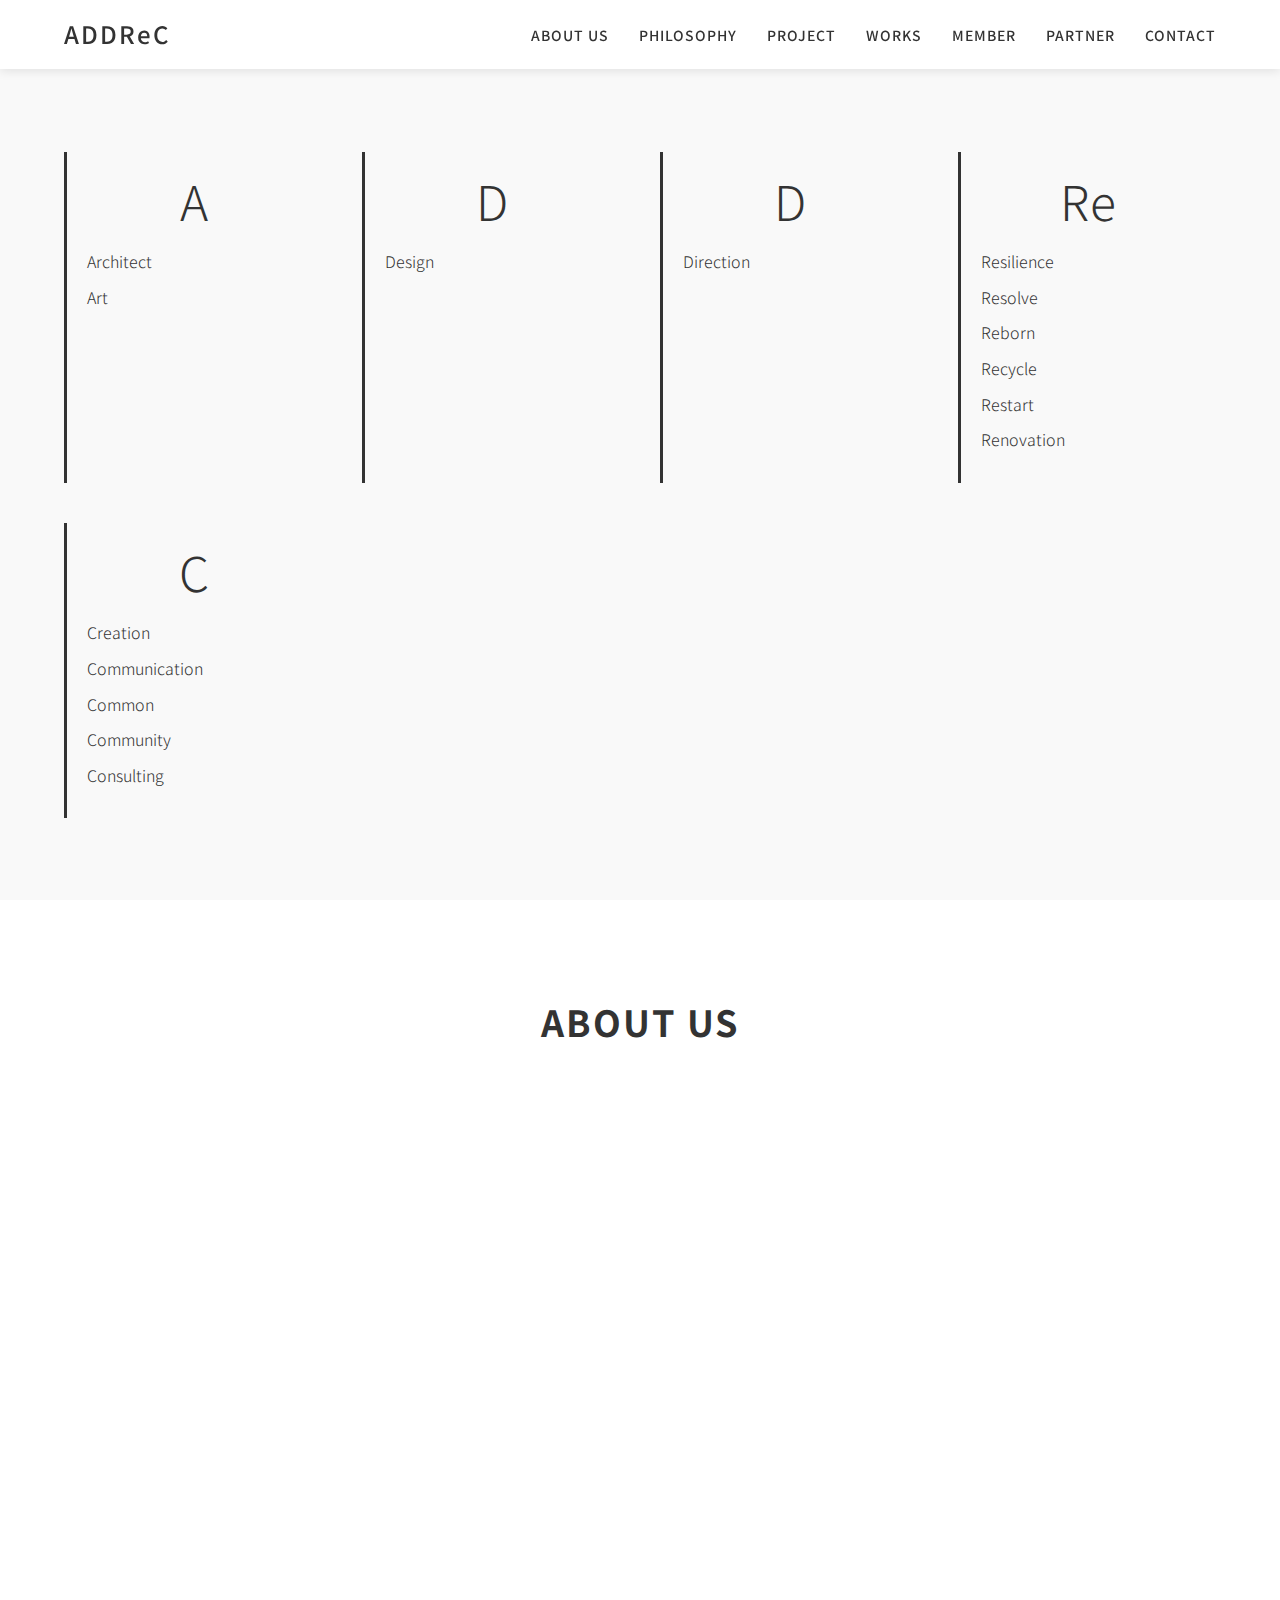
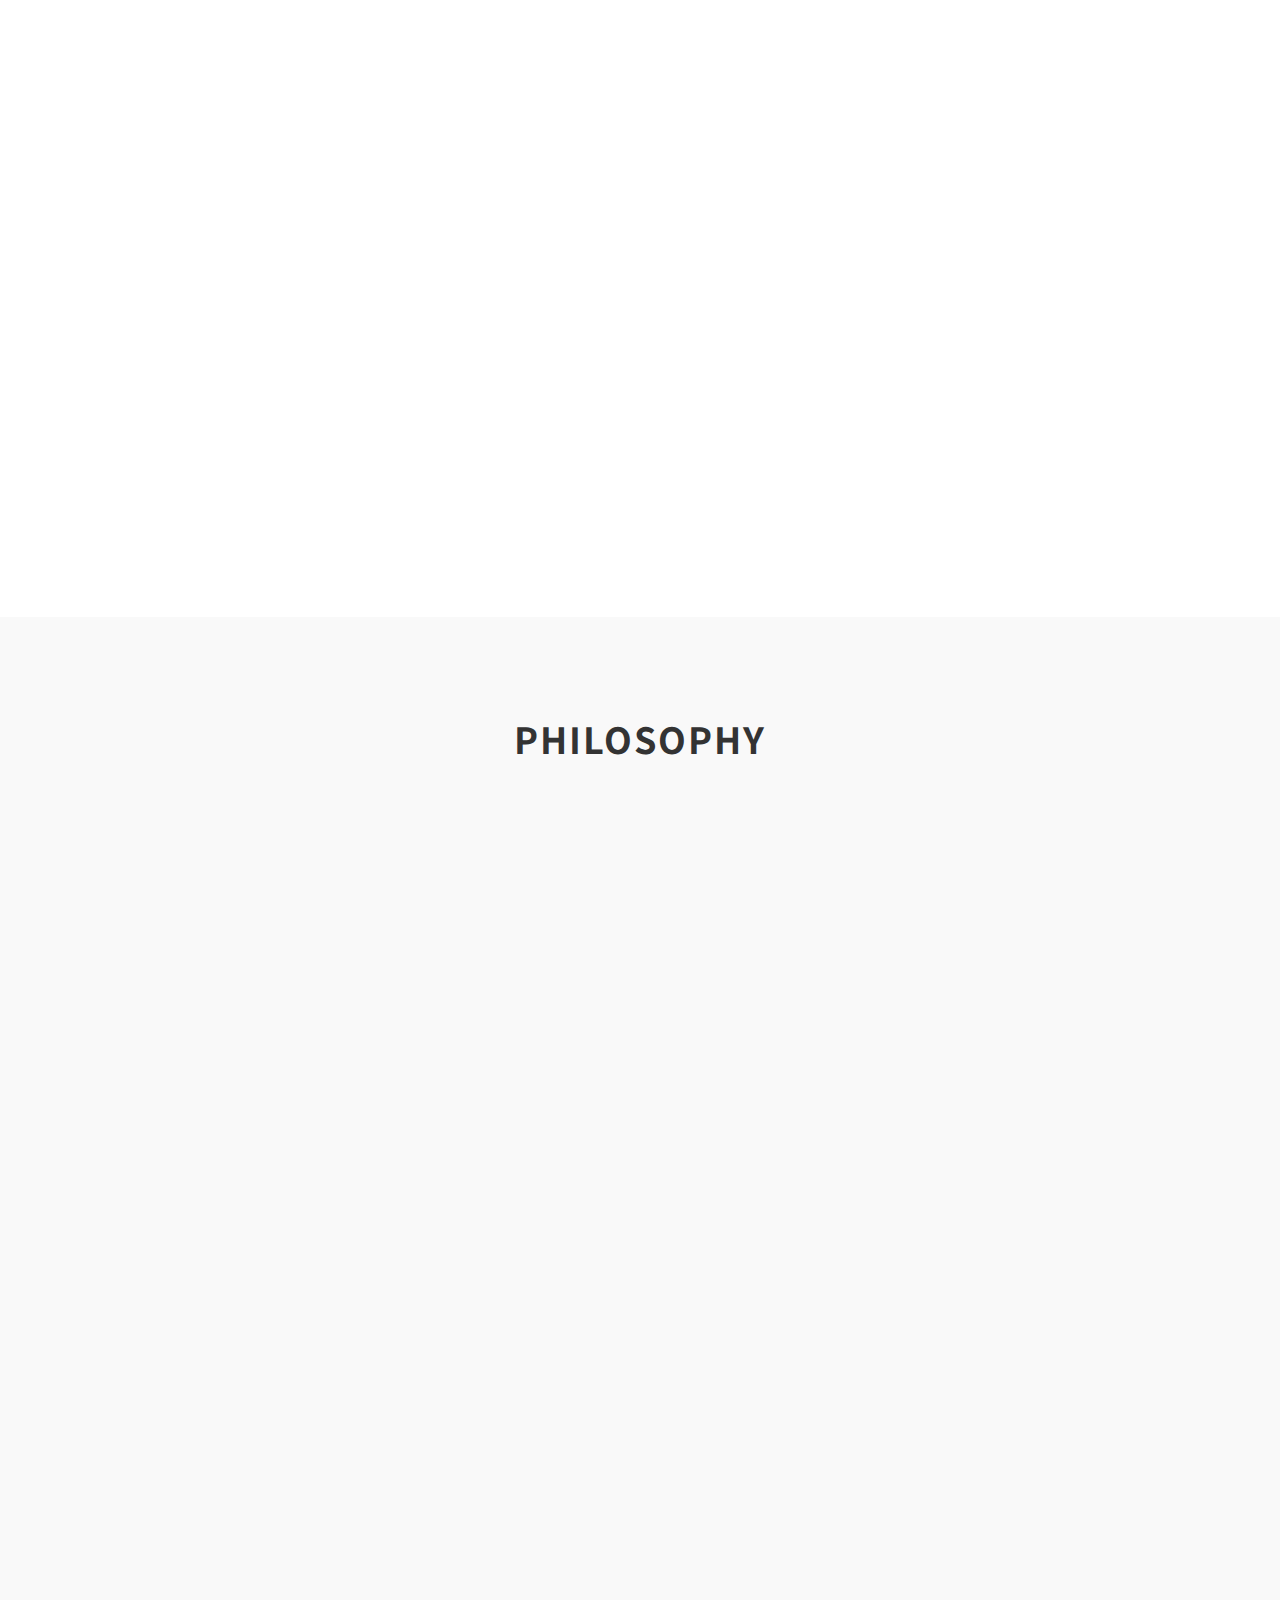
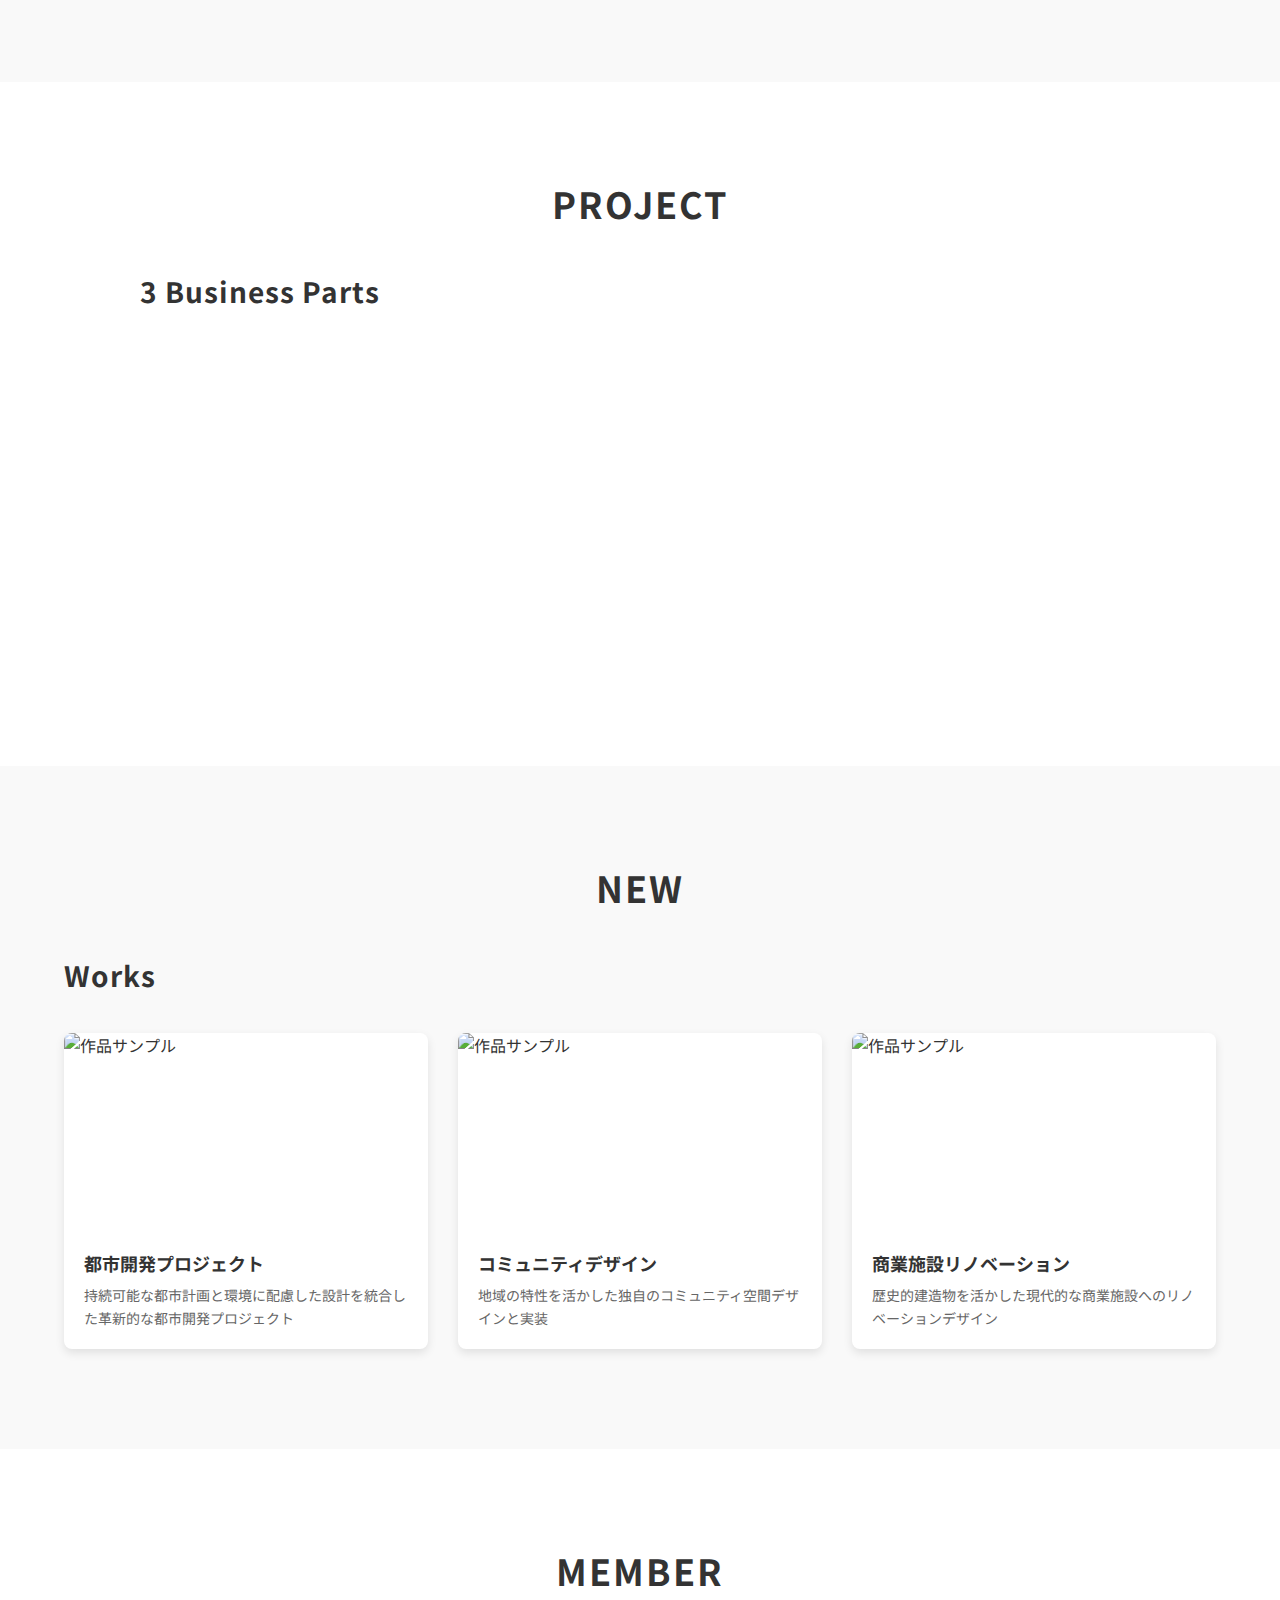
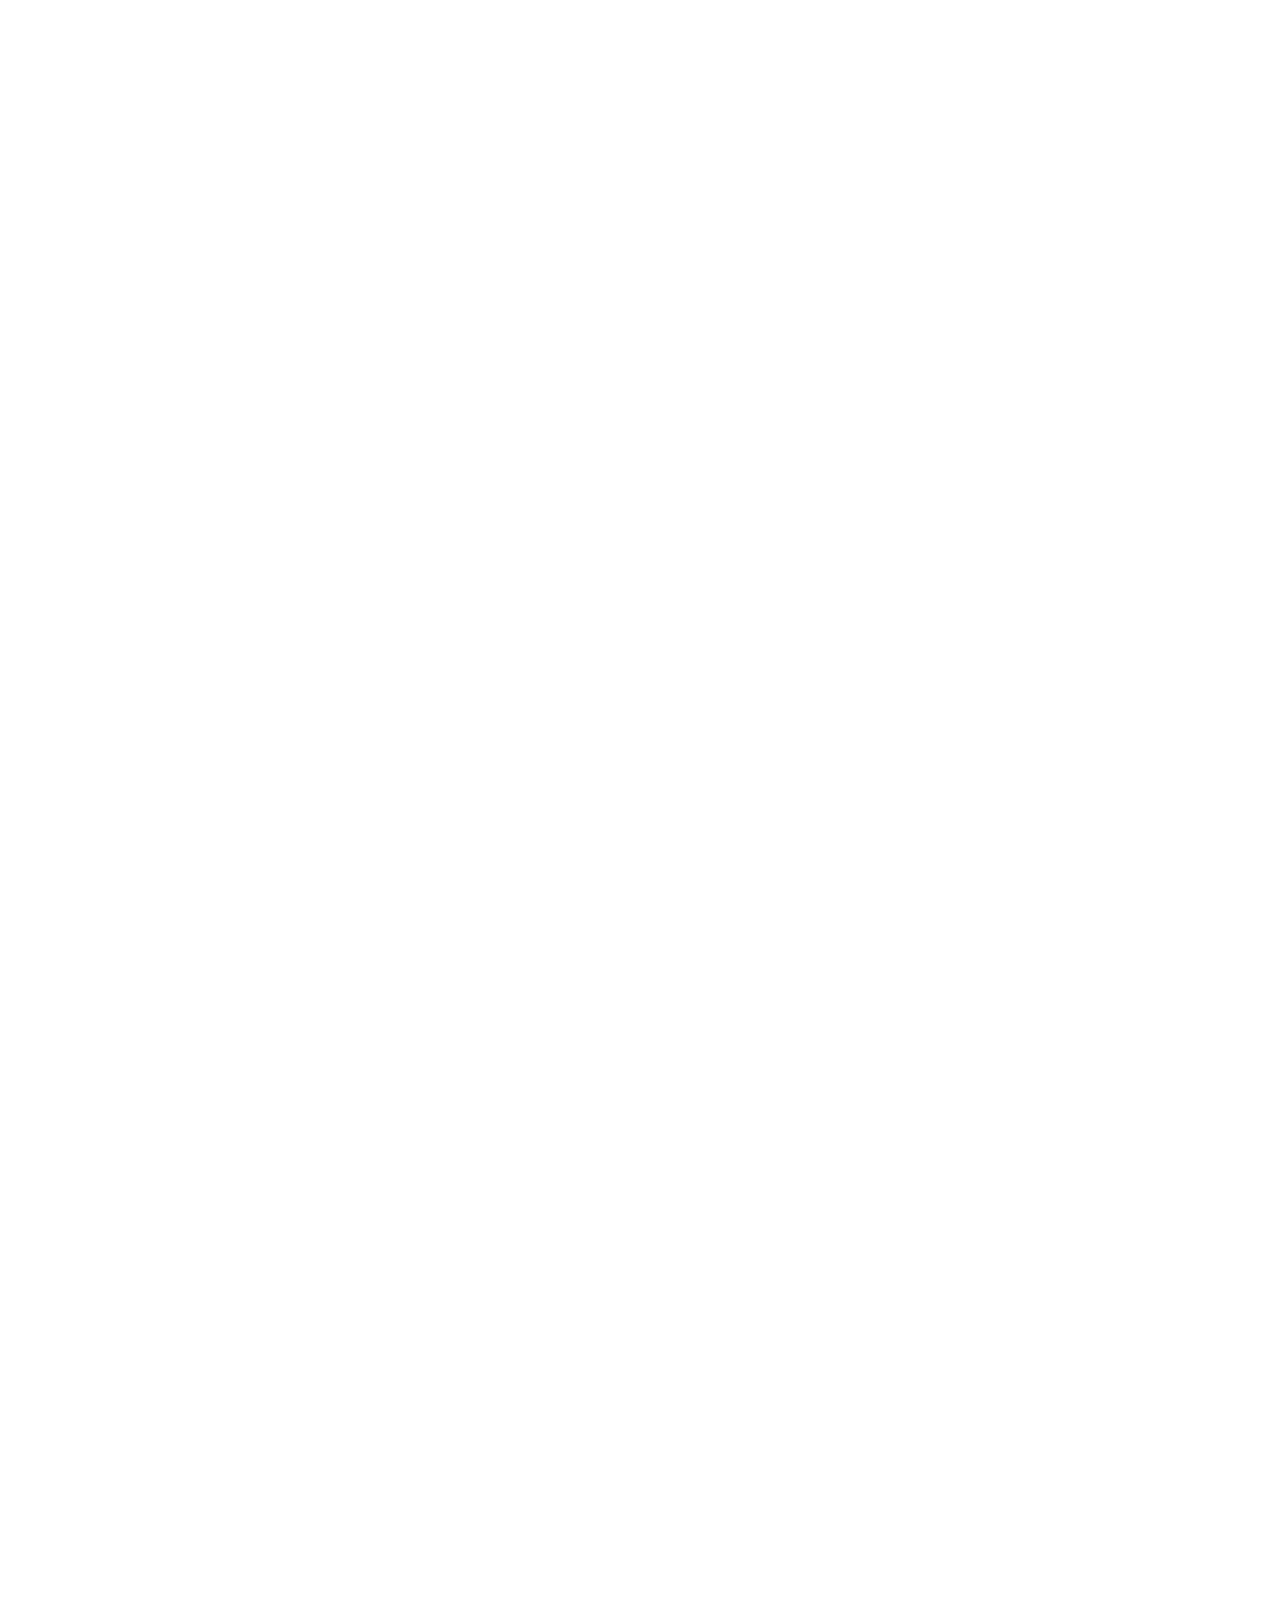
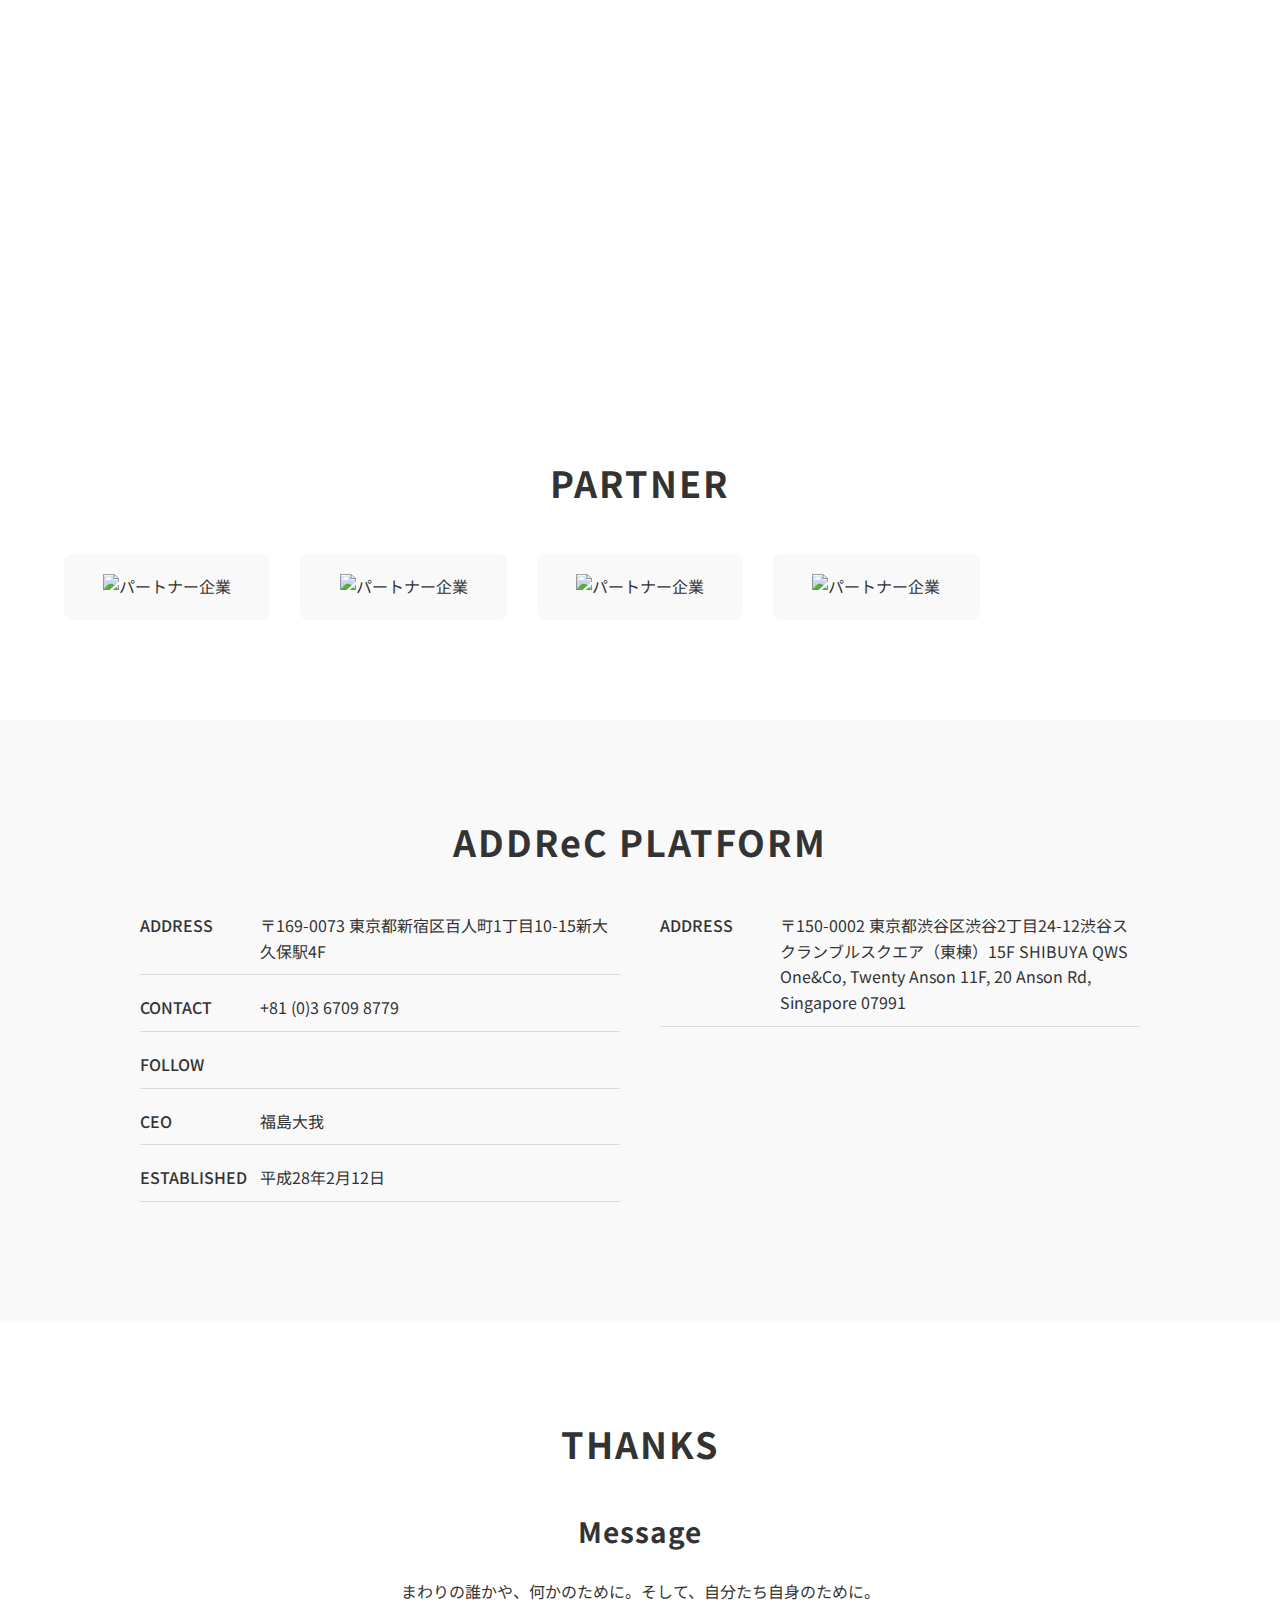
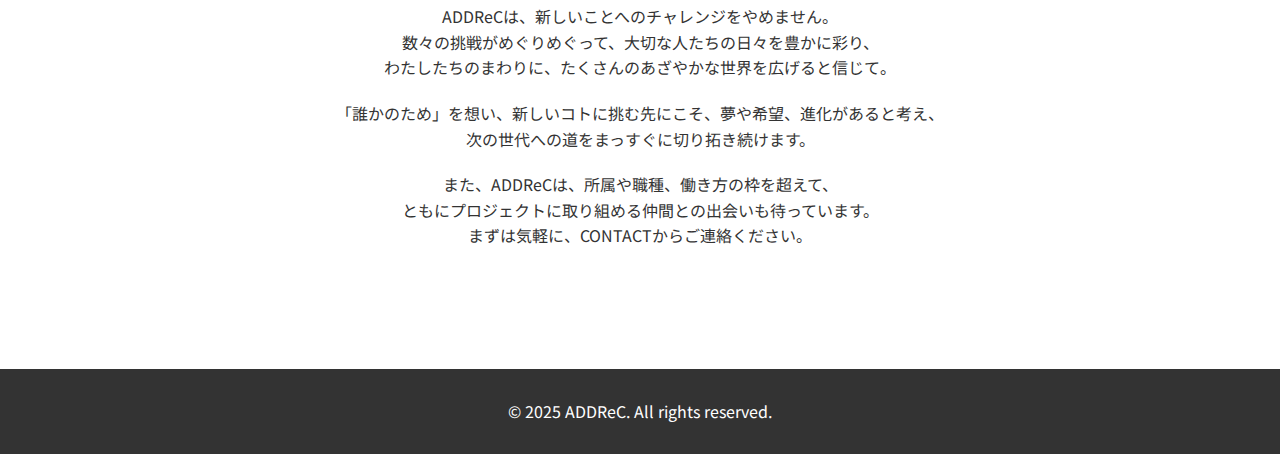
==== commit efca196b: "修正文件扩展名为大写JPG匹配上传的图片" ====
--- a/index.html
+++ b/index.html
@@ -183,7 +183,7 @@
         <div class="works-gallery">
             <div class="work-item">
                 <div class="work-image">
-                    <img src="images/work1.jpg" alt="作品サンプル">
+                    <img src="images/work1.JPG" alt="作品サンプル">
                 </div>
                 <div class="work-info">
                     <h4>都市開発プロジェクト</h4>
@@ -192,7 +192,7 @@
             </div>
             <div class="work-item">
                 <div class="work-image">
-                    <img src="images/work2.jpg" alt="作品サンプル">
+                    <img src="images/work2.JPG" alt="作品サンプル">
                 </div>
                 <div class="work-info">
                     <h4>コミュニティデザイン</h4>
@@ -201,7 +201,7 @@
             </div>
             <div class="work-item">
                 <div class="work-image">
-                    <img src="images/work3.jpg" alt="作品サンプル">
+                    <img src="images/work3.JPG" alt="作品サンプル">
                 </div>
                 <div class="work-info">
                     <h4>商業施設リノベーション</h4>
@@ -216,7 +216,7 @@
         <div class="members-grid">
             <div class="member-card">
                 <div class="member-image">
-                    <img src="images/member1.jpg" alt="Taiga Fukushima">
+                    <img src="images/member1.JPG" alt="Taiga Fukushima">
                 </div>
                 <div class="member-info">
                     <h3>Taiga Fukushima</h3>
@@ -239,7 +239,7 @@
             
             <div class="member-card">
                 <div class="member-image">
-                    <img src="images/member2.jpg" alt="冨田 円">
+                    <img src="images/member2.JPG" alt="冨田 円">
                 </div>
                 <div class="member-info">
                     <h3>冨田 円 Tomita Madoka</h3>
@@ -339,16 +339,16 @@
         <div class="partners-grid">
             <!-- パートナー企業のロゴや情報が入ります -->
             <div class="partner-logo">
-                <img src="images/partner-placeholder.jpg" alt="パートナー企業">
+                <img src="images/partner-placeholder.JPG" alt="パートナー企業">
             </div>
             <div class="partner-logo">
-                <img src="images/partner-placeholder.jpg" alt="パートナー企業">
+                <img src="images/partner-placeholder.JPG" alt="パートナー企業">
             </div>
             <div class="partner-logo">
-                <img src="images/partner-placeholder.jpg" alt="パートナー企業">
+                <img src="images/partner-placeholder.JPG" alt="パートナー企業">
             </div>
             <div class="partner-logo">
-                <img src="images/partner-placeholder.jpg" alt="パートナー企業">
+                <img src="images/partner-placeholder.JPG" alt="パートナー企業">
             </div>
         </div>
     </section>
--- a/styles.css
+++ b/styles.css
@@ -43,6 +43,7 @@
     z-index: 1000;
     background: rgba(255, 255, 255, 0.95);
     box-shadow: 0 2px 10px rgba(0, 0, 0, 0.1);
+    transition: all 0.3s ease;
 }
 
 .logo h1 {
@@ -273,6 +274,49 @@
     margin-top: 40px;
 }
 
+.work-item {
+    background-color: #fff;
+    border-radius: 8px;
+    overflow: hidden;
+    box-shadow: 0 4px 10px rgba(0, 0, 0, 0.1);
+    transition: transform 0.3s ease;
+}
+
+.work-item:hover {
+    transform: translateY(-5px);
+}
+
+.work-image {
+    width: 100%;
+    height: 200px;
+    overflow: hidden;
+}
+
+.work-image img {
+    width: 100%;
+    height: 100%;
+    object-fit: cover;
+    transition: transform 0.3s ease;
+}
+
+.work-item:hover .work-image img {
+    transform: scale(1.05);
+}
+
+.work-info {
+    padding: 20px;
+}
+
+.work-info h4 {
+    font-size: 18px;
+    margin-bottom: 10px;
+}
+
+.work-info p {
+    color: #666;
+    font-size: 14px;
+}
+
 /* Member section */
 .members-grid {
     display: grid;
@@ -284,6 +328,12 @@
     background-color: #fff;
     box-shadow: 0 4px 10px rgba(0, 0, 0, 0.1);
     overflow: hidden;
+    border-radius: 8px;
+    transition: transform 0.3s ease;
+}
+
+.member-card:hover {
+    transform: translateY(-5px);
 }
 
 .member-image {
@@ -336,6 +386,7 @@
 .member-info p {
     font-size: 14px;
     color: #666;
+    margin-bottom: 15px;
 }
 
 /* Partner section */
@@ -348,6 +399,24 @@
     grid-template-columns: repeat(auto-fill, minmax(200px, 1fr));
     gap: 30px;
     align-items: center;
+}
+
+.partner-logo {
+    background-color: #f9f9f9;
+    padding: 20px;
+    border-radius: 8px;
+    text-align: center;
+    transition: transform 0.3s ease;
+}
+
+.partner-logo:hover {
+    transform: translateY(-5px);
+}
+
+.partner-logo img {
+    max-width: 100%;
+    height: auto;
+    max-height: 80px;
 }
 
 /* Platform section */
@@ -464,6 +533,10 @@
     .members-grid {
         grid-template-columns: 1fr;
     }
+    
+    .works-gallery {
+        grid-template-columns: 1fr;
+    }
 }
 
 @media (max-width: 576px) {
@@ -479,3 +552,35 @@
         margin-bottom: 5px;
     }
 }
+
+/* Animation styles */
+.fade-in {
+    opacity: 0;
+    transform: translateY(20px);
+    transition: opacity 0.6s ease, transform 0.6s ease;
+}
+
+.fade-in.visible {
+    opacity: 1;
+    transform: translateY(0);
+}
+
+.stagger-delay-1 {
+    transition-delay: 0.1s;
+}
+
+.stagger-delay-2 {
+    transition-delay: 0.2s;
+}
+
+.stagger-delay-3 {
+    transition-delay: 0.3s;
+}
+
+.stagger-delay-4 {
+    transition-delay: 0.4s;
+}
+
+.stagger-delay-5 {
+    transition-delay: 0.5s;
+}
